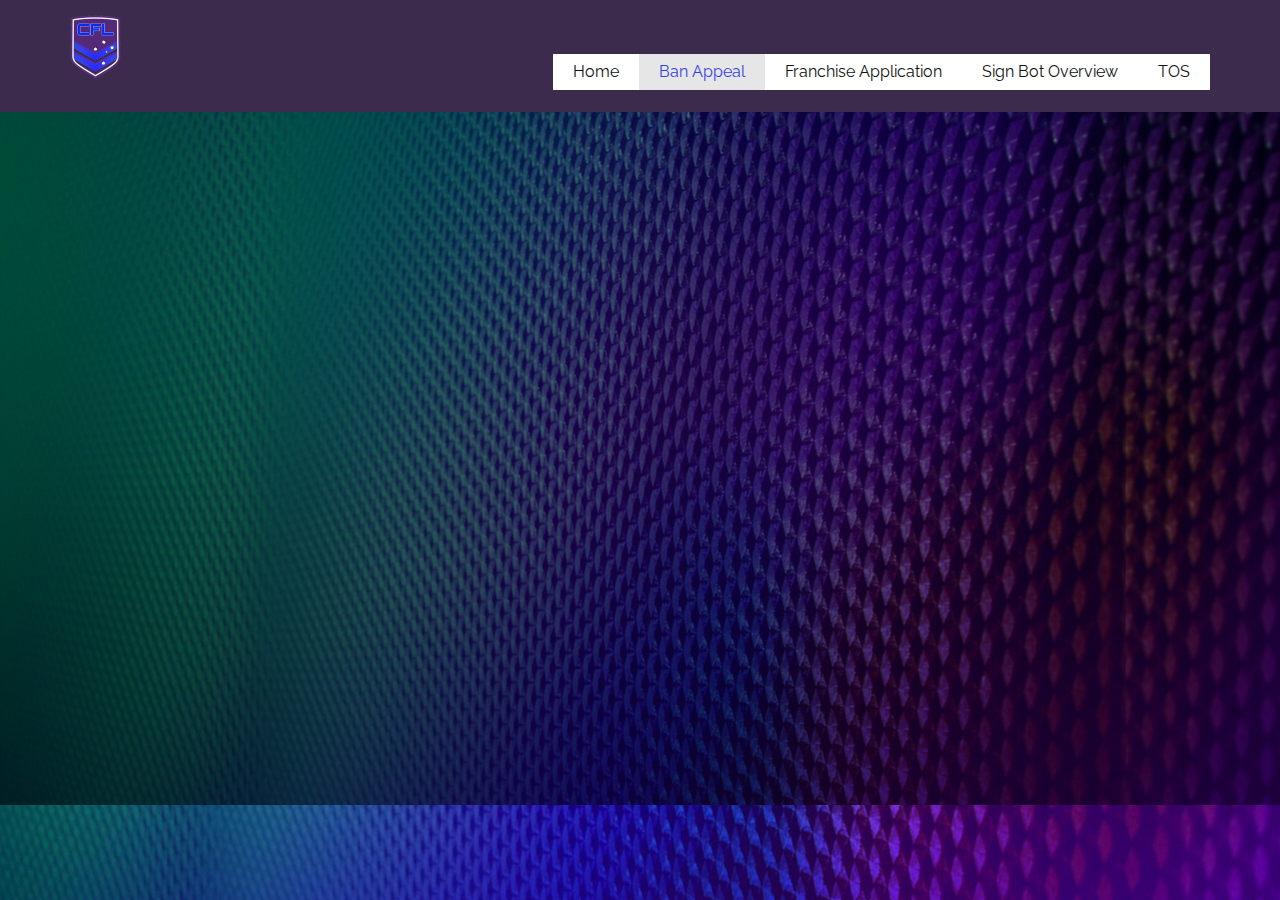
==== Ban-Appeal.html @ 8ad12553 "Add files via upload" ====
<!DOCTYPE html>
<html style="font-size: 16px;" lang="en-US">
  <head>
    <meta name="viewport" content="width=device-width, initial-scale=1.0">
    <meta charset="utf-8">
    <meta name="keywords" content="">
    <meta name="description" content="">
    <meta name="page_type" content="np-template-header-footer-from-plugin">
    <title>Ban Appeal</title>
    <link rel="stylesheet" href="nicepage.css" media="screen">
<link rel="stylesheet" href="Ban-Appeal.css" media="screen">
    <script class="u-script" type="text/javascript" src="jquery.js" defer=""></script>
    <script class="u-script" type="text/javascript" src="nicepage.js" defer=""></script>
    <meta name="generator" content="Nicepage 3.8.1, nicepage.com">
    
    <link id="u-theme-google-font" rel="stylesheet" href="https://fonts.googleapis.com/css?family=Merriweather:300,300i,400,400i,700,700i,900,990i|Raleway:100,100i,200,200i,300,300i,400,400i,500,500i,600,600i,700,700i,800,800i,900,900i">
    
    
    <script type="application/ld+json">{
		"@context": "http://schema.org",
		"@type": "Organization",
		"name": "CFL Signer",
		"url": "index.html",
		"logo": "images/CFL2.png"
}</script>
    <meta property="og:title" content="Ban Appeal">
    <meta property="og:type" content="website">
    <meta name="theme-color" content="#478ac9">
    <link rel="canonical" href="index.html">
    <meta property="og:url" content="index.html">
  </head>
  <body class="u-body"><header class="u-clearfix u-custom-color-1 u-header u-header" id="sec-fd7e"><div class="u-clearfix u-sheet u-sheet-1">
        <a href="https://nicepage.com" class="u-image u-logo u-image-1">
          <img src="images/CFL2.png" class="u-logo-image u-logo-image-1" data-image-width="64">
        </a>
        <nav class="u-menu u-menu-dropdown u-offcanvas u-menu-1">
          <div class="menu-collapse" style="font-size: 1rem; letter-spacing: 0px;">
            <a class="u-button-style u-custom-active-color u-custom-color u-custom-hover-color u-custom-left-right-menu-spacing u-custom-padding-bottom u-custom-text-active-color u-custom-text-hover-color u-custom-top-bottom-menu-spacing u-nav-link u-text-active-palette-1-base u-text-hover-palette-2-base" href="#">
              <svg><use xmlns:xlink="http://www.w3.org/1999/xlink" xlink:href="#menu-hamburger"></use></svg>
              <svg version="1.1" xmlns="http://www.w3.org/2000/svg" xmlns:xlink="http://www.w3.org/1999/xlink"><defs><symbol id="menu-hamburger" viewBox="0 0 16 16" style="width: 16px; height: 16px;"><rect y="1" width="16" height="2"></rect><rect y="7" width="16" height="2"></rect><rect y="13" width="16" height="2"></rect>
</symbol>
</defs></svg>
            </a>
          </div>
          <div class="u-custom-menu u-nav-container">
            <ul class="u-nav u-unstyled u-nav-1"><li class="u-nav-item"><a class="u-button-style u-custom-color-7 u-hover-custom-color-3 u-nav-link u-text-active-custom-color-2 u-text-hover-custom-color-2" href="Home.html" style="padding: 10px 20px;">Home</a>
</li><li class="u-nav-item"><a class="u-button-style u-custom-color-7 u-hover-custom-color-3 u-nav-link u-text-active-custom-color-2 u-text-hover-custom-color-2" href="Ban-Appeal.html" style="padding: 10px 20px;">Ban Appeal</a>
</li><li class="u-nav-item"><a class="u-button-style u-custom-color-7 u-hover-custom-color-3 u-nav-link u-text-active-custom-color-2 u-text-hover-custom-color-2" href="Franchise-Application.html" style="padding: 10px 20px;">Franchise Application</a>
</li><li class="u-nav-item"><a class="u-button-style u-custom-color-7 u-hover-custom-color-3 u-nav-link u-text-active-custom-color-2 u-text-hover-custom-color-2" href="Sign-Bot-Overview.html" style="padding: 10px 20px;">Sign Bot Overview</a>
</li><li class="u-nav-item"><a class="u-button-style u-custom-color-7 u-hover-custom-color-3 u-nav-link u-text-active-custom-color-2 u-text-hover-custom-color-2" href="TOS.html" style="padding: 10px 20px;">TOS</a>
</li></ul>
          </div>
          <div class="u-custom-menu u-nav-container-collapse">
            <div class="u-black u-container-style u-inner-container-layout u-opacity u-opacity-95 u-sidenav">
              <div class="u-sidenav-overflow">
                <div class="u-menu-close"></div>
                <ul class="u-align-center u-nav u-popupmenu-items u-unstyled u-nav-2"><li class="u-nav-item"><a class="u-button-style u-nav-link" href="Home.html" style="padding: 10px 20px;">Home</a>
</li><li class="u-nav-item"><a class="u-button-style u-nav-link" href="Ban-Appeal.html" style="padding: 10px 20px;">Ban Appeal</a>
</li><li class="u-nav-item"><a class="u-button-style u-nav-link" href="Franchise-Application.html" style="padding: 10px 20px;">Franchise Application</a>
</li><li class="u-nav-item"><a class="u-button-style u-nav-link" href="Sign-Bot-Overview.html" style="padding: 10px 20px;">Sign Bot Overview</a>
</li><li class="u-nav-item"><a class="u-button-style u-nav-link" href="TOS.html" style="padding: 10px 20px;">TOS</a>
</li></ul>
              </div>
            </div>
            <div class="u-black u-menu-overlay u-opacity u-opacity-70"></div>
          </div>
        </nav>
      </div></header>
    <section class="skrollable u-align-left u-clearfix u-image u-shading u-section-1" src="" id="sec-5ebb">
      <div class="u-clearfix u-custom-html u-custom-html-1"></div>
    </section>
    
    
    <footer class="u-align-left u-clearfix u-footer" id="sec-5e3c"><div class="u-clearfix u-sheet u-sheet-1"></div></footer>
  </body>
</html>
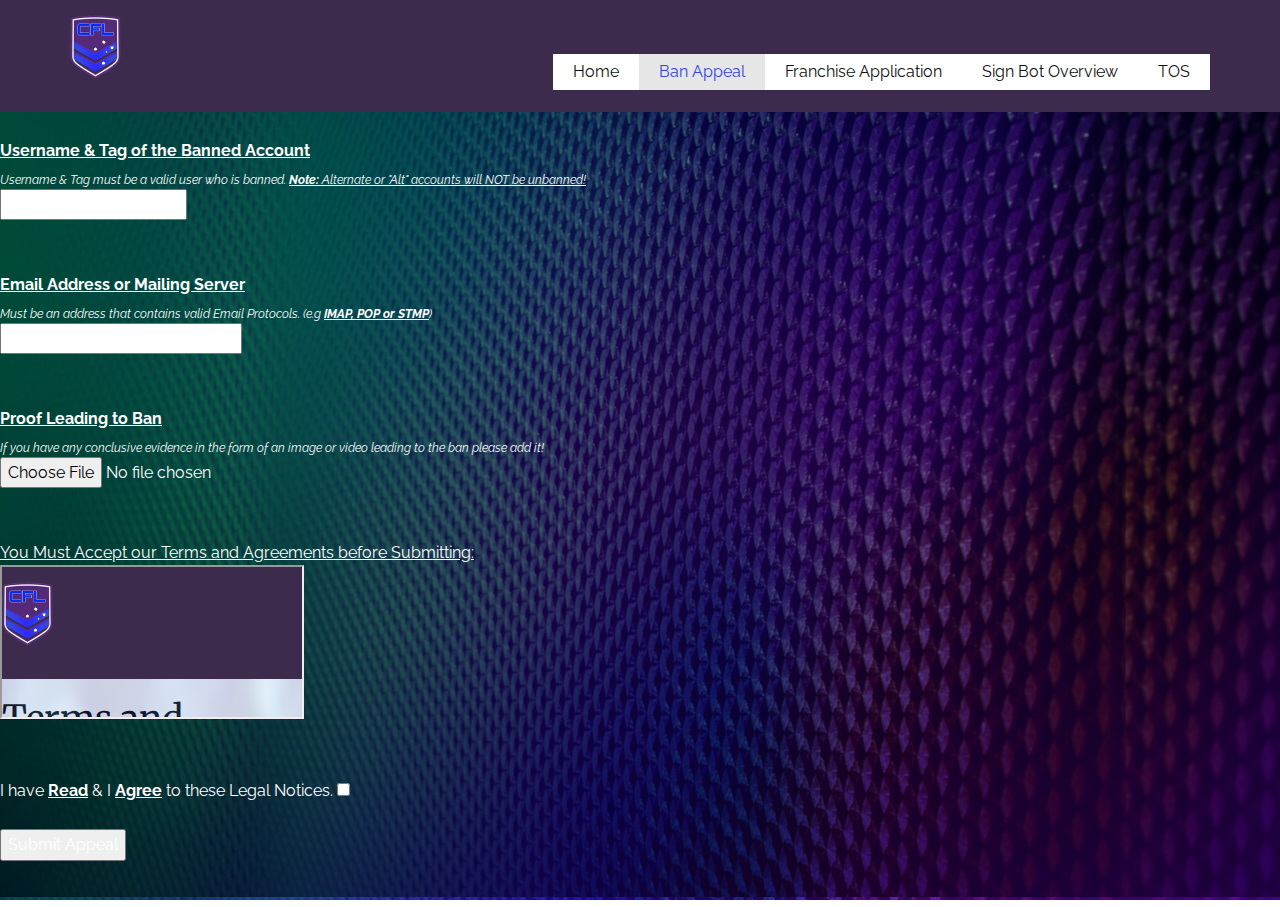
==== commit 1982cdeb: "Add files via upload" ====
--- a/Ban-Appeal.html
+++ b/Ban-Appeal.html
@@ -67,7 +67,64 @@
         </nav>
       </div></header>
     <section class="skrollable u-align-left u-clearfix u-image u-shading u-section-1" src="" id="sec-5ebb">
-      <div class="u-clearfix u-custom-html u-custom-html-1"></div>
+      <div class="u-clearfix u-custom-color-10 u-custom-html u-expanded-width u-custom-html-1">
+        <form method="post" action="discord-post.php">
+          <div class="discordtag">
+            <br>
+            <label for="usernametag"><b><u>Username &amp; Tag of the Banned Account</u></b>
+            </label>
+            <br>
+            <sub><i>Username &amp; Tag must be a valid user who is banned. <u><b>Note:</b> Alternate or "Alt" accounts will NOT be unbanned!</u></i>
+            </sub>
+            <br>
+            <input type="text" name="usernametag" id="usernametag" required="required" size="18" placeholder="@Username#0000">
+            <br>
+          </div>
+          <br>
+          <div class="emailaddy">
+            <br>
+            <label for="emailaddress"><b><u>Email Address or Mailing Server</u></b>
+            </label>
+            <br>
+            <sub><i>Must be an address that contains valid Email Protocols. (e.g <b><u>IMAP, POP or STMP</u></b>)</i>
+            </sub>
+            <br>
+            <input type="email" name="emailaddress" id="emailaddress" required="required" placeholder="johndoe@gmail.com" size="24">
+            <br>
+          </div>
+          <br>
+          <div class="proofifany">
+            <br>
+            <label for="ImageOfProof"><b><u>Proof Leading to Ban</u></b>
+            </label>
+            <br>
+            <sub><i>If you have any conclusive evidence in the form of an image or video leading to the ban please add it!</i>
+            </sub>
+            <br>
+            <input type="file" name="ImageOfProof" id="ImageOfProof" accept=".png, .jpg, .bmp, .gif, .mov, .mp4, .m4a, .mkv, .wmv">
+            <br>
+          </div>
+          <br>
+          <div class="embedofagreement">
+            <br>
+            <label for="terms"><u>You Must Accept our Terms and Agreements before Submitting:</u>
+            </label>
+            <br>
+            <iframe src="https://acamapagna.github.io/TOS.html" title="TOS Agreement" style="height:800; width:1500"></iframe>
+            <br>
+          </div>
+          <br>
+          <div class="agreementbox">
+            <br>
+            <label for="agreementcheck">I have <b><u>Read</u></b> &amp; I <b><u>Agree</u></b> to these Legal Notices.
+            </label>
+            <input type="checkbox" name="agreementcheck" id="agreementcheck" required="required">
+            <br>
+          </div>
+          <br>
+          <button type="submit" style="height:40; width:140;">Submit Appeal</button>
+        </form>
+      </div>
     </section>
     
     
--- a/Ban-Appeal.css
+++ b/Ban-Appeal.css
@@ -1,59 +1,39 @@
 .u-section-1 {
   background-image: linear-gradient(0deg, rgba(0,0,0,0.5), rgba(0,0,0,0.5)), url("images/AIoYLw.jpg");
   background-position: 50% 50%;
-  min-height: 693px;
+  min-height: 785px;
   padding: 0;
 }
 
 .u-section-1 .u-custom-html-1 {
-  min-height: 693px;
-  margin: 0 0 0 calc(((100% - 1140px) / 2) + 570px);
+  min-height: 785px;
+  height: auto;
+  background-image: none;
+  margin-top: 0;
+  margin-bottom: 0;
 }
 
 @media (max-width: 1199px) {
   .u-section-1 {
-    min-height: 571px;
-  }
-
-  .u-section-1 .u-custom-html-1 {
-    height: auto;
-    width: 650px;
-    margin-right: calc(((100% - 1140px) / 2) + -80px);
+    min-height: 647px;
   }
 }
 
 @media (max-width: 991px) {
   .u-section-1 {
-    min-height: 437px;
-  }
-
-  .u-section-1 .u-custom-html-1 {
-    margin-right: calc(((100% - 720px) / 2) + -80px);
-    margin-left: calc(((100% - 720px) / 2) + 350px);
+    min-height: 496px;
   }
 }
 
 @media (max-width: 767px) {
   .u-section-1 {
-    min-height: 328px;
-  }
-
-  .u-section-1 .u-custom-html-1 {
-    width: 540px;
-    margin-left: calc(((100% - 540px) / 2) + 170px);
-    margin-right: calc(((100% - 540px) / 2));
+    min-height: 372px;
   }
 }
 
 @media (max-width: 575px) {
   .u-section-1 {
-    min-height: 207px;
-  }
-
-  .u-section-1 .u-custom-html-1 {
-    width: 340px;
-    margin-left: calc(((100% - 340px) / 2));
-    margin-right: calc(((100% - 340px) / 2));
+    min-height: 234px;
   }
 } DISCORD USERNAME:
     
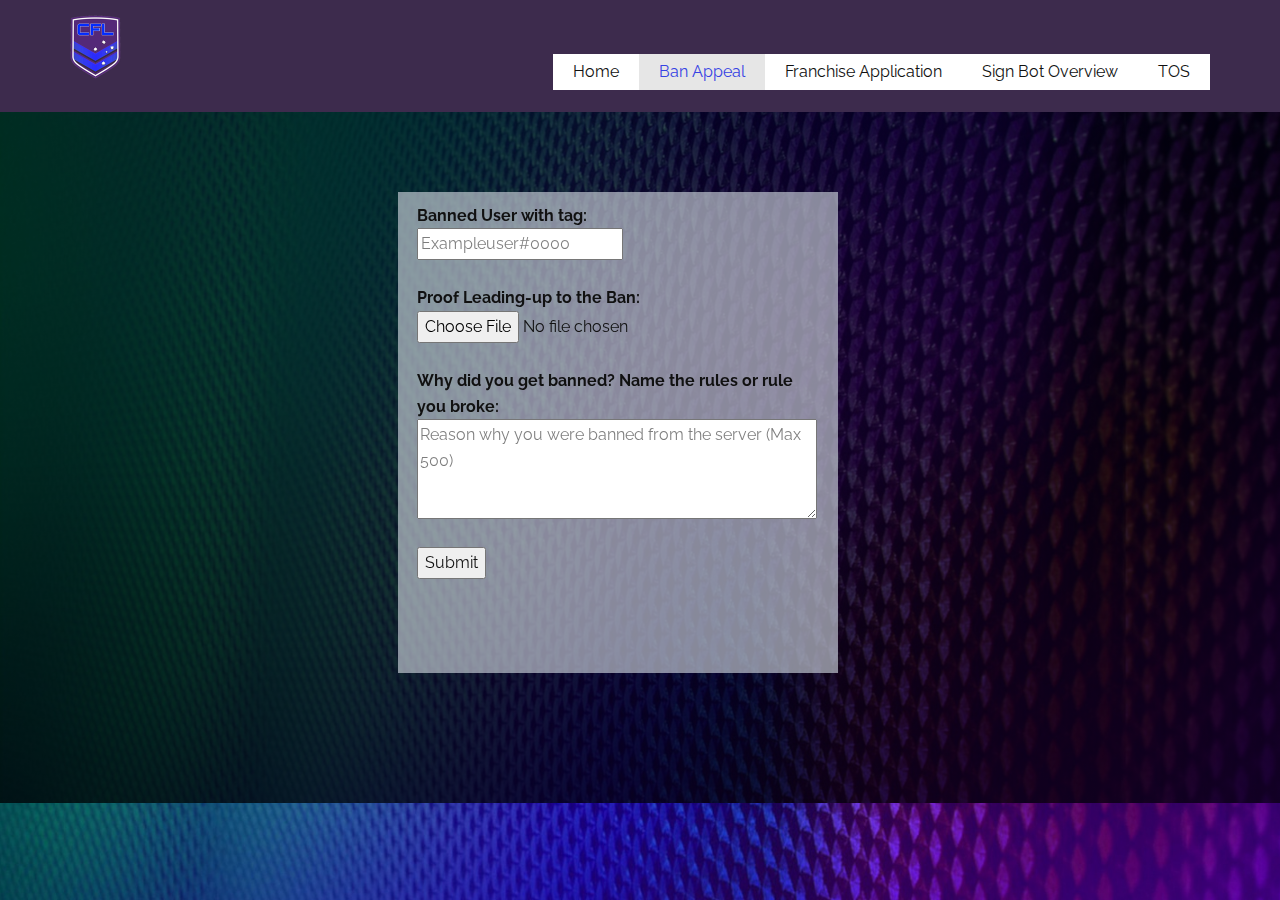
==== commit 36bd2018: "." ====
--- a/Ban-Appeal.html
+++ b/Ban-Appeal.html
@@ -67,63 +67,69 @@
         </nav>
       </div></header>
     <section class="skrollable u-align-left u-clearfix u-image u-shading u-section-1" src="" id="sec-5ebb">
-      <div class="u-clearfix u-custom-color-10 u-custom-html u-expanded-width u-custom-html-1">
-        <form method="post" action="discord-post.php">
-          <div class="discordtag">
+      <div class="u-clearfix u-sheet u-sheet-1">
+        <div class="u-custom-color-11 u-shape u-shape-rectangle u-shape-1" data-animation-name="slideIn" data-animation-duration="1500" data-animation-delay="0" data-animation-direction="Down"></div>
+        <div class="u-clearfix u-custom-color-10 u-custom-html u-custom-html-1" data-animation-name="slideIn" data-animation-duration="1500" data-animation-delay="0" data-animation-direction="Down">
+          <form>
             <br>
-            <label for="usernametag"><b><u>Username &amp; Tag of the Banned Account</u></b>
+            <label for="fname"><b>Banned User with tag:</b>
             </label>
             <br>
-            <sub><i>Username &amp; Tag must be a valid user who is banned. <u><b>Note:</b> Alternate or "Alt" accounts will NOT be unbanned!</u></i>
-            </sub>
+            <input type="text" id="fname" name="fname" placeholder="Exampleuser#0000" maxlength="40">
             <br>
-            <input type="text" name="usernametag" id="usernametag" required="required" size="18" placeholder="@Username#0000">
             <br>
-          </div>
-          <br>
-          <div class="emailaddy">
-            <br>
-            <label for="emailaddress"><b><u>Email Address or Mailing Server</u></b>
+            <label for="lname"><b>Proof Leading-up to the Ban:</b>
             </label>
             <br>
-            <sub><i>Must be an address that contains valid Email Protocols. (e.g <b><u>IMAP, POP or STMP</u></b>)</i>
-            </sub>
+            <input type="file" accept=".png, .jpg, .gif, .bmp, .svg, .mov, .mp4, .mpg, .m4a, .wmv, .mkv">
             <br>
-            <input type="email" name="emailaddress" id="emailaddress" required="required" placeholder="johndoe@gmail.com" size="24">
             <br>
-          </div>
-          <br>
-          <div class="proofifany">
-            <br>
-            <label for="ImageOfProof"><b><u>Proof Leading to Ban</u></b>
+            <label for="issue"><b>Why did you get banned? Name the rules or rule you broke:</b>
             </label>
             <br>
-            <sub><i>If you have any conclusive evidence in the form of an image or video leading to the ban please add it!</i>
-            </sub>
-            <br>
-            <input type="file" name="ImageOfProof" id="ImageOfProof" accept=".png, .jpg, .bmp, .gif, .mov, .mp4, .m4a, .mkv, .wmv">
-            <br>
-          </div>
-          <br>
-          <div class="embedofagreement">
-            <br>
-            <label for="terms"><u>You Must Accept our Terms and Agreements before Submitting:</u>
-            </label>
-            <br>
-            <iframe src="https://acamapagna.github.io/TOS.html" title="TOS Agreement" style="height:800; width:1500"></iframe>
-            <br>
-          </div>
-          <br>
-          <div class="agreementbox">
-            <br>
-            <label for="agreementcheck">I have <b><u>Read</u></b> &amp; I <b><u>Agree</u></b> to these Legal Notices.
-            </label>
-            <input type="checkbox" name="agreementcheck" id="agreementcheck" required="required">
-            <br>
-          </div>
-          <br>
-          <button type="submit" style="height:40; width:140;">Submit Appeal</button>
-        </form>
+            <textarea type="text" id="issue" name="issue" style="height:100px; width:400px;" placeholder="Reason why you were banned from the server (Max 500)" maxlength="500"></textarea>
+            <p id="notice" class="alert"></p>
+            <p id="notice2" class="alert2"></p>
+            <button onclick="sendMessage()">Submit</button>
+            <input type="hidden" value="" name="recaptchaResponse">
+          </form>
+          <script> function sendMessage() {
+     var request = new XMLHttpRequest();
+     var fname = document.getElementById("fname").value;
+     var issue = document.getElementById("issue").value;
+   
+     if (fname !== "" && lname !== "" && issue !== "") {
+       document.getElementById("fname").value = "";
+       document.getElementById("issue").value = "";
+   
+       request.open(
+         "POST",
+         "https://discord.com/api/webhooks/819357241936838667/Y6D1jCzfpV2RBuip-a4HCilRl6oDm2CDw-6ASUNoXL1sG3EMGjeTMhc4MOf4rnK55Ldz"
+       );
+   
+       request.setRequestHeader("Content-type", "application/json");
+   
+       var params = {
+         username: "Form Submitted (from website)",
+         content:
+           "**A User Has Submitted a form on CFL's Website Requesting a Ban Appeal**\n**Discord User:** " +
+           fname +
+           "\n**Submission:** " +
+           issue 
+       };
+   
+       request.send(JSON.stringify(params));
+   document.getElementById("notice2").innerHTML =
+                 "Thanks for providing Feedback! Your Feedback has been Recorded\nNo Personal Infomation Has been Tracked";
+                 document.getElementById("notice").value = "";
+       event.preventDefault();
+     } else {
+       event.preventDefault();
+   document.getElementById("notice").innerHTML =
+                 "All the Boxes Need to Be Filled In to Continue";
+     }
+   } </script>
+        </div>
       </div>
     </section>
     
--- a/nicepage.css
+++ b/nicepage.css
@@ -1,365 +1,365 @@
-/*begin-commonstyles library*//*!
- * froala_editor v3.2.3 (https://www.froala.com/wysiwyg-editor)
- * License https://froala.com/wysiwyg-editor/terms/
- * Copyright 2014-2020 Froala Labs
- */
-
-.fr-clearfix::after {
-  clear: both;
-  display: block;
-  content: "";
-  height: 0; }
-
-.fr-hide-by-clipping {
-  position: absolute;
-  width: 1px;
-  height: 1px;
-  padding: 0;
-  margin: -1px;
-  overflow: hidden;
-  clip: rect(0, 0, 0, 0);
-  border: 0; }
-
-.fr-view img.fr-rounded, .fr-view .fr-img-caption.fr-rounded img {
-  border-radius: 10px;
-  -moz-border-radius: 10px;
-  -webkit-border-radius: 10px;
-  -moz-background-clip: padding;
-  -webkit-background-clip: padding-box;
-  background-clip: padding-box; }
-
-.fr-view img.fr-shadow, .fr-view .fr-img-caption.fr-shadow img {
-  -webkit-box-shadow: 10px 10px 5px 0px #cccccc;
-  -moz-box-shadow: 10px 10px 5px 0px #cccccc;
-  box-shadow: 10px 10px 5px 0px #cccccc; }
-
-.fr-view img.fr-bordered, .fr-view .fr-img-caption.fr-bordered img {
-  border: solid 5px #CCC; }
-
-.fr-view img.fr-bordered {
-  -webkit-box-sizing: content-box;
-  -moz-box-sizing: content-box;
-  box-sizing: content-box; }
-
-.fr-view .fr-img-caption.fr-bordered img {
-  -webkit-box-sizing: border-box;
-  -moz-box-sizing: border-box;
-  box-sizing: border-box; }
-
-.fr-view {
-  word-wrap: break-word; }
-  .fr-view span[style~="color:"] a {
-    color: inherit; }
-  .fr-view strong {
-    font-weight: 700; }
-  .fr-view table {
-    border: none;
-    border-collapse: collapse;
-    empty-cells: show;
-    max-width: 100%; }
-    .fr-view table td {
-      min-width: 5px; }
-    .fr-view table.fr-dashed-borders td, .fr-view table.fr-dashed-borders th {
-      border-style: dashed; }
-    .fr-view table.fr-alternate-rows tbody tr:nth-child(2n) {
-      background: whitesmoke; }
-    .fr-view table td, .fr-view table th {
-      border: 1px solid #DDD; }
-      .fr-view table td:empty, .fr-view table th:empty {
-        height: 20px; }
-      .fr-view table td.fr-highlighted, .fr-view table th.fr-highlighted {
-        border: 1px double red; }
-      .fr-view table td.fr-thick, .fr-view table th.fr-thick {
-        border-width: 2px; }
-    .fr-view table th {
-      background: #ececec; }
-  .fr-view hr {
-    clear: both;
-    user-select: none;
-    -o-user-select: none;
-    -moz-user-select: none;
-    -khtml-user-select: none;
-    -webkit-user-select: none;
-    -ms-user-select: none;
-    break-after: always;
-    page-break-after: always; }
-  .fr-view .fr-file {
-    position: relative; }
-    .fr-view .fr-file::after {
-      position: relative;
-      content: "\1F4CE";
-      font-weight: normal; }
-  .fr-view pre {
-    white-space: pre-wrap;
-    word-wrap: break-word;
-    overflow: visible; }
-/*.fr-view[dir="rtl"] blockquote {
-  border-left: none;
-  border-right: solid 2px #5E35B1;
-  margin-right: 0;
-  padding-right: 5px;
-  padding-left: 0; }
-  .fr-view[dir="rtl"] blockquote blockquote {
-    border-color: #00BCD4; }
-    .fr-view[dir="rtl"] blockquote blockquote blockquote {
-      border-color: #43A047; }
-.fr-view blockquote {
-  border-left: solid 2px #5E35B1;
-  margin-left: 0;
-  padding-left: 5px;
-  color: #5E35B1; }
-  .fr-view blockquote blockquote {
-    border-color: #00BCD4;
-    color: #00BCD4; }
-    .fr-view blockquote blockquote blockquote {
-      border-color: #43A047;
-      color: #43A047; }*/
-  .fr-view span.fr-emoticon {
-    font-weight: normal;
-    font-family: "Apple Color Emoji","Segoe UI Emoji","NotoColorEmoji","Segoe UI Symbol","Android Emoji","EmojiSymbols";
-    display: inline;
-    line-height: 0; }
-    .fr-view span.fr-emoticon.fr-emoticon-img {
-      background-repeat: no-repeat !important;
-      font-size: inherit;
-      height: 1em;
-      width: 1em;
-      min-height: 20px;
-      min-width: 20px;
-      display: inline-block;
-      margin: -.1em .1em .1em;
-      line-height: 1;
-      vertical-align: middle; }
-  .fr-view .fr-text-gray {
-    color: #AAA !important; }
-  .fr-view .fr-text-bordered {
-    border-top: solid 1px #222;
-    border-bottom: solid 1px #222;
-    padding: 10px 0; }
-  .fr-view .fr-text-spaced {
-    letter-spacing: 1px; }
-  .fr-view .fr-text-uppercase {
-    text-transform: uppercase; }
-  .fr-view .fr-class-highlighted {
-    background-color: #ffff00; }
-  .fr-view .fr-class-code {
-    border-color: #cccccc;
-    border-radius: 2px;
-    -moz-border-radius: 2px;
-    -webkit-border-radius: 2px;
-    -moz-background-clip: padding;
-    -webkit-background-clip: padding-box;
-    background-clip: padding-box;
-    background: #f5f5f5;
-    padding: 10px;
-    font-family: "Courier New", Courier, monospace; }
-  .fr-view .fr-class-transparency {
-    opacity: 0.5; }
-  .fr-view img {
-    position: relative;
-    max-width: 100%; }
-    .fr-view img.fr-dib {
-      margin: 10px auto;
-      display: block;
-      float: none;
-      vertical-align: top; }
-      .fr-view img.fr-dib.fr-fil {
-        margin-left: 0;
-        text-align: left; }
-      .fr-view img.fr-dib.fr-fir {
-        margin-right: 0;
-        text-align: right; }
-    .fr-view img.fr-dii {
-      display: inline-block;
-      float: none;
-      vertical-align: bottom;
-      margin-left: 5px;
-      margin-right: 5px;
-      max-width: calc(100% - (2 * 5px)); }
-      .fr-view img.fr-dii.fr-fil {
-        float: left;
-        margin: 10px 15px 10px 0;
-        max-width: calc(100% - 5px); }
-      .fr-view img.fr-dii.fr-fir {
-        float: right;
-        margin: 10px 0 10px 15px;
-        max-width: calc(100% - 5px); }
-  .fr-view span.fr-img-caption {
-    position: relative;
-    max-width: 100%; }
-    .fr-view span.fr-img-caption.fr-dib {
-      margin: 5px auto;
-      display: block;
-      float: none;
-      vertical-align: top; }
-      .fr-view span.fr-img-caption.fr-dib.fr-fil {
-        margin-left: 0;
-        text-align: left; }
-      .fr-view span.fr-img-caption.fr-dib.fr-fir {
-        margin-right: 0;
-        text-align: right; }
-    .fr-view span.fr-img-caption.fr-dii {
-      display: inline-block;
-      float: none;
-      vertical-align: bottom;
-      margin-left: 5px;
-      margin-right: 5px;
-      max-width: calc(100% - (2 * 5px)); }
-      .fr-view span.fr-img-caption.fr-dii.fr-fil {
-        float: left;
-        margin: 5px 5px 5px 0;
-        max-width: calc(100% - 5px); }
-      .fr-view span.fr-img-caption.fr-dii.fr-fir {
-        float: right;
-        margin: 5px 0 5px 5px;
-        max-width: calc(100% - 5px); }
-  .fr-view .fr-video {
-    text-align: center;
-    position: relative; }
-    .fr-view .fr-video.fr-rv {
-      padding-bottom: 56.25%;
-      padding-top: 30px;
-      height: 0;
-      overflow: hidden; }
-      .fr-view .fr-video.fr-rv > iframe, .fr-view .fr-video.fr-rv object, .fr-view .fr-video.fr-rv embed {
-        position: absolute !important;
-        top: 0;
-        left: 0;
-        width: 100%;
-        height: 100%; }
-    .fr-view .fr-video > * {
-      -webkit-box-sizing: content-box;
-      -moz-box-sizing: content-box;
-      box-sizing: content-box;
-      max-width: 100%;
-      border: none; }
-    .fr-view .fr-video.fr-dvb {
-      display: block;
-      clear: both; }
-      .fr-view .fr-video.fr-dvb.fr-fvl {
-        text-align: left; }
-      .fr-view .fr-video.fr-dvb.fr-fvr {
-        text-align: right; }
-    .fr-view .fr-video.fr-dvi {
-      display: inline-block; }
-      .fr-view .fr-video.fr-dvi.fr-fvl {
-        float: left; }
-      .fr-view .fr-video.fr-dvi.fr-fvr {
-        float: right; }
-  .fr-view a.fr-strong {
-    font-weight: 700; }
-  .fr-view a.fr-green {
-    color: green; }
-  .fr-view .fr-img-caption {
-    text-align: center; }
-    .fr-view .fr-img-caption .fr-img-wrap {
-      padding: 0;
-      margin: auto;
-      text-align: center;
-      width: 100%; }
-      .fr-view .fr-img-caption .fr-img-wrap a {
-        display: block; }
-      .fr-view .fr-img-caption .fr-img-wrap img {
-        display: block;
-        margin: auto;
-        width: 100%; }
-      .fr-view .fr-img-caption .fr-img-wrap > span {
-        margin: auto;
-        display: block;
-        padding: 5px 5px 10px;
-        font-size: 14px;
-        font-weight: initial;
-        -webkit-box-sizing: border-box;
-        -moz-box-sizing: border-box;
-        box-sizing: border-box;
-        -webkit-opacity: 0.9;
-        -moz-opacity: 0.9;
-        opacity: 0.9;
-        -ms-filter: "progid:DXImageTransform.Microsoft.Alpha(Opacity=0)";
-        width: 100%;
-        text-align: center; }
-  .fr-view button.fr-rounded, .fr-view input.fr-rounded, .fr-view textarea.fr-rounded {
-    border-radius: 10px;
-    -moz-border-radius: 10px;
-    -webkit-border-radius: 10px;
-    -moz-background-clip: padding;
-    -webkit-background-clip: padding-box;
-    background-clip: padding-box; }
-  .fr-view button.fr-large, .fr-view input.fr-large, .fr-view textarea.fr-large {
-    font-size: 24px; }
-  .fr-view ul, .fr-view ol {
-    list-style-position: inside; }
-
-/**
- * Image style.
- */
-a.fr-view.fr-strong {
-  font-weight: 700; }
-a.fr-view.fr-green {
-  color: green; }
-
-/**
- * Link style.
- */
-img.fr-view {
-  position: relative;
-  max-width: 100%; }
-  img.fr-view.fr-dib {
-    margin: 5px auto;
-    display: block;
-    float: none;
-    vertical-align: top; }
-    img.fr-view.fr-dib.fr-fil {
-      margin-left: 0;
-      text-align: left; }
-    img.fr-view.fr-dib.fr-fir {
-      margin-right: 0;
-      text-align: right; }
-  img.fr-view.fr-dii {
-    display: inline-block;
-    float: none;
-    vertical-align: bottom;
-    margin-left: 5px;
-    margin-right: 5px;
-    max-width: calc(100% - (2 * 5px)); }
-    img.fr-view.fr-dii.fr-fil {
-      float: left;
-      margin: 5px 5px 5px 0;
-      max-width: calc(100% - 5px); }
-    img.fr-view.fr-dii.fr-fir {
-      float: right;
-      margin: 5px 0 5px 5px;
-      max-width: calc(100% - 5px); }
-
-span.fr-img-caption.fr-view {
-  position: relative;
-  max-width: 100%; }
-  span.fr-img-caption.fr-view.fr-dib {
-    margin: 5px auto;
-    display: block;
-    float: none;
-    vertical-align: top; }
-    span.fr-img-caption.fr-view.fr-dib.fr-fil {
-      margin-left: 0;
-      text-align: left; }
-    span.fr-img-caption.fr-view.fr-dib.fr-fir {
-      margin-right: 0;
-      text-align: right; }
-  span.fr-img-caption.fr-view.fr-dii {
-    display: inline-block;
-    float: none;
-    vertical-align: bottom;
-    margin-left: 5px;
-    margin-right: 5px;
-    max-width: calc(100% - (2 * 5px)); }
-    span.fr-img-caption.fr-view.fr-dii.fr-fil {
-      float: left;
-      margin: 5px 5px 5px 0;
-      max-width: calc(100% - 5px); }
-    span.fr-img-caption.fr-view.fr-dii.fr-fir {
-      float: right;
-      margin: 5px 0 5px 5px;
-      max-width: calc(100% - 5px); }
+/*begin-commonstyles library*//*!
+ * froala_editor v3.2.3 (https://www.froala.com/wysiwyg-editor)
+ * License https://froala.com/wysiwyg-editor/terms/
+ * Copyright 2014-2020 Froala Labs
+ */
+
+.fr-clearfix::after {
+  clear: both;
+  display: block;
+  content: "";
+  height: 0; }
+
+.fr-hide-by-clipping {
+  position: absolute;
+  width: 1px;
+  height: 1px;
+  padding: 0;
+  margin: -1px;
+  overflow: hidden;
+  clip: rect(0, 0, 0, 0);
+  border: 0; }
+
+.fr-view img.fr-rounded, .fr-view .fr-img-caption.fr-rounded img {
+  border-radius: 10px;
+  -moz-border-radius: 10px;
+  -webkit-border-radius: 10px;
+  -moz-background-clip: padding;
+  -webkit-background-clip: padding-box;
+  background-clip: padding-box; }
+
+.fr-view img.fr-shadow, .fr-view .fr-img-caption.fr-shadow img {
+  -webkit-box-shadow: 10px 10px 5px 0px #cccccc;
+  -moz-box-shadow: 10px 10px 5px 0px #cccccc;
+  box-shadow: 10px 10px 5px 0px #cccccc; }
+
+.fr-view img.fr-bordered, .fr-view .fr-img-caption.fr-bordered img {
+  border: solid 5px #CCC; }
+
+.fr-view img.fr-bordered {
+  -webkit-box-sizing: content-box;
+  -moz-box-sizing: content-box;
+  box-sizing: content-box; }
+
+.fr-view .fr-img-caption.fr-bordered img {
+  -webkit-box-sizing: border-box;
+  -moz-box-sizing: border-box;
+  box-sizing: border-box; }
+
+.fr-view {
+  word-wrap: break-word; }
+  .fr-view span[style~="color:"] a {
+    color: inherit; }
+  .fr-view strong {
+    font-weight: 700; }
+  .fr-view table {
+    border: none;
+    border-collapse: collapse;
+    empty-cells: show;
+    max-width: 100%; }
+    .fr-view table td {
+      min-width: 5px; }
+    .fr-view table.fr-dashed-borders td, .fr-view table.fr-dashed-borders th {
+      border-style: dashed; }
+    .fr-view table.fr-alternate-rows tbody tr:nth-child(2n) {
+      background: whitesmoke; }
+    .fr-view table td, .fr-view table th {
+      border: 1px solid #DDD; }
+      .fr-view table td:empty, .fr-view table th:empty {
+        height: 20px; }
+      .fr-view table td.fr-highlighted, .fr-view table th.fr-highlighted {
+        border: 1px double red; }
+      .fr-view table td.fr-thick, .fr-view table th.fr-thick {
+        border-width: 2px; }
+    .fr-view table th {
+      background: #ececec; }
+  .fr-view hr {
+    clear: both;
+    user-select: none;
+    -o-user-select: none;
+    -moz-user-select: none;
+    -khtml-user-select: none;
+    -webkit-user-select: none;
+    -ms-user-select: none;
+    break-after: always;
+    page-break-after: always; }
+  .fr-view .fr-file {
+    position: relative; }
+    .fr-view .fr-file::after {
+      position: relative;
+      content: "\1F4CE";
+      font-weight: normal; }
+  .fr-view pre {
+    white-space: pre-wrap;
+    word-wrap: break-word;
+    overflow: visible; }
+/*.fr-view[dir="rtl"] blockquote {
+  border-left: none;
+  border-right: solid 2px #5E35B1;
+  margin-right: 0;
+  padding-right: 5px;
+  padding-left: 0; }
+  .fr-view[dir="rtl"] blockquote blockquote {
+    border-color: #00BCD4; }
+    .fr-view[dir="rtl"] blockquote blockquote blockquote {
+      border-color: #43A047; }
+.fr-view blockquote {
+  border-left: solid 2px #5E35B1;
+  margin-left: 0;
+  padding-left: 5px;
+  color: #5E35B1; }
+  .fr-view blockquote blockquote {
+    border-color: #00BCD4;
+    color: #00BCD4; }
+    .fr-view blockquote blockquote blockquote {
+      border-color: #43A047;
+      color: #43A047; }*/
+  .fr-view span.fr-emoticon {
+    font-weight: normal;
+    font-family: "Apple Color Emoji","Segoe UI Emoji","NotoColorEmoji","Segoe UI Symbol","Android Emoji","EmojiSymbols";
+    display: inline;
+    line-height: 0; }
+    .fr-view span.fr-emoticon.fr-emoticon-img {
+      background-repeat: no-repeat !important;
+      font-size: inherit;
+      height: 1em;
+      width: 1em;
+      min-height: 20px;
+      min-width: 20px;
+      display: inline-block;
+      margin: -.1em .1em .1em;
+      line-height: 1;
+      vertical-align: middle; }
+  .fr-view .fr-text-gray {
+    color: #AAA !important; }
+  .fr-view .fr-text-bordered {
+    border-top: solid 1px #222;
+    border-bottom: solid 1px #222;
+    padding: 10px 0; }
+  .fr-view .fr-text-spaced {
+    letter-spacing: 1px; }
+  .fr-view .fr-text-uppercase {
+    text-transform: uppercase; }
+  .fr-view .fr-class-highlighted {
+    background-color: #ffff00; }
+  .fr-view .fr-class-code {
+    border-color: #cccccc;
+    border-radius: 2px;
+    -moz-border-radius: 2px;
+    -webkit-border-radius: 2px;
+    -moz-background-clip: padding;
+    -webkit-background-clip: padding-box;
+    background-clip: padding-box;
+    background: #f5f5f5;
+    padding: 10px;
+    font-family: "Courier New", Courier, monospace; }
+  .fr-view .fr-class-transparency {
+    opacity: 0.5; }
+  .fr-view img {
+    position: relative;
+    max-width: 100%; }
+    .fr-view img.fr-dib {
+      margin: 10px auto;
+      display: block;
+      float: none;
+      vertical-align: top; }
+      .fr-view img.fr-dib.fr-fil {
+        margin-left: 0;
+        text-align: left; }
+      .fr-view img.fr-dib.fr-fir {
+        margin-right: 0;
+        text-align: right; }
+    .fr-view img.fr-dii {
+      display: inline-block;
+      float: none;
+      vertical-align: bottom;
+      margin-left: 5px;
+      margin-right: 5px;
+      max-width: calc(100% - (2 * 5px)); }
+      .fr-view img.fr-dii.fr-fil {
+        float: left;
+        margin: 10px 15px 10px 0;
+        max-width: calc(100% - 5px); }
+      .fr-view img.fr-dii.fr-fir {
+        float: right;
+        margin: 10px 0 10px 15px;
+        max-width: calc(100% - 5px); }
+  .fr-view span.fr-img-caption {
+    position: relative;
+    max-width: 100%; }
+    .fr-view span.fr-img-caption.fr-dib {
+      margin: 5px auto;
+      display: block;
+      float: none;
+      vertical-align: top; }
+      .fr-view span.fr-img-caption.fr-dib.fr-fil {
+        margin-left: 0;
+        text-align: left; }
+      .fr-view span.fr-img-caption.fr-dib.fr-fir {
+        margin-right: 0;
+        text-align: right; }
+    .fr-view span.fr-img-caption.fr-dii {
+      display: inline-block;
+      float: none;
+      vertical-align: bottom;
+      margin-left: 5px;
+      margin-right: 5px;
+      max-width: calc(100% - (2 * 5px)); }
+      .fr-view span.fr-img-caption.fr-dii.fr-fil {
+        float: left;
+        margin: 5px 5px 5px 0;
+        max-width: calc(100% - 5px); }
+      .fr-view span.fr-img-caption.fr-dii.fr-fir {
+        float: right;
+        margin: 5px 0 5px 5px;
+        max-width: calc(100% - 5px); }
+  .fr-view .fr-video {
+    text-align: center;
+    position: relative; }
+    .fr-view .fr-video.fr-rv {
+      padding-bottom: 56.25%;
+      padding-top: 30px;
+      height: 0;
+      overflow: hidden; }
+      .fr-view .fr-video.fr-rv > iframe, .fr-view .fr-video.fr-rv object, .fr-view .fr-video.fr-rv embed {
+        position: absolute !important;
+        top: 0;
+        left: 0;
+        width: 100%;
+        height: 100%; }
+    .fr-view .fr-video > * {
+      -webkit-box-sizing: content-box;
+      -moz-box-sizing: content-box;
+      box-sizing: content-box;
+      max-width: 100%;
+      border: none; }
+    .fr-view .fr-video.fr-dvb {
+      display: block;
+      clear: both; }
+      .fr-view .fr-video.fr-dvb.fr-fvl {
+        text-align: left; }
+      .fr-view .fr-video.fr-dvb.fr-fvr {
+        text-align: right; }
+    .fr-view .fr-video.fr-dvi {
+      display: inline-block; }
+      .fr-view .fr-video.fr-dvi.fr-fvl {
+        float: left; }
+      .fr-view .fr-video.fr-dvi.fr-fvr {
+        float: right; }
+  .fr-view a.fr-strong {
+    font-weight: 700; }
+  .fr-view a.fr-green {
+    color: green; }
+  .fr-view .fr-img-caption {
+    text-align: center; }
+    .fr-view .fr-img-caption .fr-img-wrap {
+      padding: 0;
+      margin: auto;
+      text-align: center;
+      width: 100%; }
+      .fr-view .fr-img-caption .fr-img-wrap a {
+        display: block; }
+      .fr-view .fr-img-caption .fr-img-wrap img {
+        display: block;
+        margin: auto;
+        width: 100%; }
+      .fr-view .fr-img-caption .fr-img-wrap > span {
+        margin: auto;
+        display: block;
+        padding: 5px 5px 10px;
+        font-size: 14px;
+        font-weight: initial;
+        -webkit-box-sizing: border-box;
+        -moz-box-sizing: border-box;
+        box-sizing: border-box;
+        -webkit-opacity: 0.9;
+        -moz-opacity: 0.9;
+        opacity: 0.9;
+        -ms-filter: "progid:DXImageTransform.Microsoft.Alpha(Opacity=0)";
+        width: 100%;
+        text-align: center; }
+  .fr-view button.fr-rounded, .fr-view input.fr-rounded, .fr-view textarea.fr-rounded {
+    border-radius: 10px;
+    -moz-border-radius: 10px;
+    -webkit-border-radius: 10px;
+    -moz-background-clip: padding;
+    -webkit-background-clip: padding-box;
+    background-clip: padding-box; }
+  .fr-view button.fr-large, .fr-view input.fr-large, .fr-view textarea.fr-large {
+    font-size: 24px; }
+  .fr-view ul, .fr-view ol {
+    list-style-position: inside; }
+
+/**
+ * Image style.
+ */
+a.fr-view.fr-strong {
+  font-weight: 700; }
+a.fr-view.fr-green {
+  color: green; }
+
+/**
+ * Link style.
+ */
+img.fr-view {
+  position: relative;
+  max-width: 100%; }
+  img.fr-view.fr-dib {
+    margin: 5px auto;
+    display: block;
+    float: none;
+    vertical-align: top; }
+    img.fr-view.fr-dib.fr-fil {
+      margin-left: 0;
+      text-align: left; }
+    img.fr-view.fr-dib.fr-fir {
+      margin-right: 0;
+      text-align: right; }
+  img.fr-view.fr-dii {
+    display: inline-block;
+    float: none;
+    vertical-align: bottom;
+    margin-left: 5px;
+    margin-right: 5px;
+    max-width: calc(100% - (2 * 5px)); }
+    img.fr-view.fr-dii.fr-fil {
+      float: left;
+      margin: 5px 5px 5px 0;
+      max-width: calc(100% - 5px); }
+    img.fr-view.fr-dii.fr-fir {
+      float: right;
+      margin: 5px 0 5px 5px;
+      max-width: calc(100% - 5px); }
+
+span.fr-img-caption.fr-view {
+  position: relative;
+  max-width: 100%; }
+  span.fr-img-caption.fr-view.fr-dib {
+    margin: 5px auto;
+    display: block;
+    float: none;
+    vertical-align: top; }
+    span.fr-img-caption.fr-view.fr-dib.fr-fil {
+      margin-left: 0;
+      text-align: left; }
+    span.fr-img-caption.fr-view.fr-dib.fr-fir {
+      margin-right: 0;
+      text-align: right; }
+  span.fr-img-caption.fr-view.fr-dii {
+    display: inline-block;
+    float: none;
+    vertical-align: bottom;
+    margin-left: 5px;
+    margin-right: 5px;
+    max-width: calc(100% - (2 * 5px)); }
+    span.fr-img-caption.fr-view.fr-dii.fr-fil {
+      float: left;
+      margin: 5px 5px 5px 0;
+      max-width: calc(100% - 5px); }
+    span.fr-img-caption.fr-view.fr-dii.fr-fir {
+      float: right;
+      margin: 5px 0 5px 5px;
+      max-width: calc(100% - 5px); }
 /*end-commonstyles library*//*begin-commonstyles library*/@charset "UTF-8";
 
 /*!
@@ -32371,6 +32371,180 @@
         }
 
         
+        
+        .u-custom-color-9,
+        .u-body.u-custom-color-9,
+        .u-container-style.u-custom-color-9:before,
+        .u-table-alt-custom-color-9 tr:nth-child(even)
+        {
+            color: #ffffff;
+            background-color: rgba(184,184,184,0.43);
+        }
+
+        .u-button-style.u-custom-color-9,
+        .u-button-style.u-custom-color-9[class*="u-border-"]
+        {
+            color: #ffffff !important;
+            background-color: rgba(184,184,184,0.43) !important;
+        }
+
+        .u-button-style.u-custom-color-9:hover,
+        .u-button-style.u-custom-color-9[class*="u-border-"]:hover,
+        .u-button-style.u-custom-color-9:focus,
+        .u-button-style.u-custom-color-9[class*="u-border-"]:focus,
+        .u-button-style.u-button-style.u-custom-color-9:active,
+        .u-button-style.u-button-style.u-custom-color-9[class*="u-border-"]:active,
+        .u-button-style.u-button-style.u-custom-color-9.active,
+        .u-button-style.u-button-style.u-custom-color-9[class*="u-border-"].active,
+        li.active > .u-button-style.u-button-style.u-custom-color-9,
+        li.active > .u-button-style.u-button-style.u-custom-color-9[class*="u-border-"]
+        {
+            color: #ffffff !important;
+            background-color: rgba(166,166,166,0.43) !important;
+        }
+
+        .u-hover-custom-color-9:hover,
+        .u-hover-custom-color-9[class*="u-border-"]:hover,
+        .u-hover-custom-color-9:focus,
+        .u-hover-custom-color-9[class*="u-border-"]:focus,
+        .u-active-custom-color-9.u-active.u-active,
+        .u-active-custom-color-9[class*="u-border-"].u-active.u-active,
+        a.u-button-style.u-hover-custom-color-9:hover,
+        a.u-button-style.u-hover-custom-color-9[class*="u-border-"]:hover,
+        a.u-button-style.u-hover-custom-color-9:focus,
+        a.u-button-style.u-hover-custom-color-9[class*="u-border-"]:focus,
+        a.u-button-style.u-button-style.u-active-custom-color-9:active,
+        a.u-button-style.u-button-style.u-active-custom-color-9[class*="u-border-"]:active,
+        a.u-button-style.u-button-style.u-active-custom-color-9.active,
+        a.u-button-style.u-button-style.u-active-custom-color-9[class*="u-border-"].active,
+        li.active > a.u-button-style.u-button-style.u-active-custom-color-9,
+        li.active > a.u-button-style.u-button-style.u-active-custom-color-9[class*="u-border-"]
+        {
+            color: #ffffff !important;
+            background-color: rgba(184,184,184,0.43) !important;
+        }
+
+        a.u-link.u-hover-custom-color-9:hover {
+            color: rgba(184,184,184,0.43) !important;
+        }
+
+        
+        
+        .u-custom-color-10,
+        .u-body.u-custom-color-10,
+        .u-container-style.u-custom-color-10:before,
+        .u-table-alt-custom-color-10 tr:nth-child(even)
+        {
+            color: #111111;
+            background-color: rgba(229,229,229,0);
+        }
+
+        .u-button-style.u-custom-color-10,
+        .u-button-style.u-custom-color-10[class*="u-border-"]
+        {
+            color: #111111 !important;
+            background-color: rgba(229,229,229,0) !important;
+        }
+
+        .u-button-style.u-custom-color-10:hover,
+        .u-button-style.u-custom-color-10[class*="u-border-"]:hover,
+        .u-button-style.u-custom-color-10:focus,
+        .u-button-style.u-custom-color-10[class*="u-border-"]:focus,
+        .u-button-style.u-button-style.u-custom-color-10:active,
+        .u-button-style.u-button-style.u-custom-color-10[class*="u-border-"]:active,
+        .u-button-style.u-button-style.u-custom-color-10.active,
+        .u-button-style.u-button-style.u-custom-color-10[class*="u-border-"].active,
+        li.active > .u-button-style.u-button-style.u-custom-color-10,
+        li.active > .u-button-style.u-button-style.u-custom-color-10[class*="u-border-"]
+        {
+            color: #111111 !important;
+            background-color: rgba(206,206,206,0) !important;
+        }
+
+        .u-hover-custom-color-10:hover,
+        .u-hover-custom-color-10[class*="u-border-"]:hover,
+        .u-hover-custom-color-10:focus,
+        .u-hover-custom-color-10[class*="u-border-"]:focus,
+        .u-active-custom-color-10.u-active.u-active,
+        .u-active-custom-color-10[class*="u-border-"].u-active.u-active,
+        a.u-button-style.u-hover-custom-color-10:hover,
+        a.u-button-style.u-hover-custom-color-10[class*="u-border-"]:hover,
+        a.u-button-style.u-hover-custom-color-10:focus,
+        a.u-button-style.u-hover-custom-color-10[class*="u-border-"]:focus,
+        a.u-button-style.u-button-style.u-active-custom-color-10:active,
+        a.u-button-style.u-button-style.u-active-custom-color-10[class*="u-border-"]:active,
+        a.u-button-style.u-button-style.u-active-custom-color-10.active,
+        a.u-button-style.u-button-style.u-active-custom-color-10[class*="u-border-"].active,
+        li.active > a.u-button-style.u-button-style.u-active-custom-color-10,
+        li.active > a.u-button-style.u-button-style.u-active-custom-color-10[class*="u-border-"]
+        {
+            color: #111111 !important;
+            background-color: rgba(229,229,229,0) !important;
+        }
+
+        a.u-link.u-hover-custom-color-10:hover {
+            color: rgba(229,229,229,0) !important;
+        }
+
+        
+        
+        .u-custom-color-11,
+        .u-body.u-custom-color-11,
+        .u-container-style.u-custom-color-11:before,
+        .u-table-alt-custom-color-11 tr:nth-child(even)
+        {
+            color: #111111;
+            background-color: rgba(204,211,219,0.65);
+        }
+
+        .u-button-style.u-custom-color-11,
+        .u-button-style.u-custom-color-11[class*="u-border-"]
+        {
+            color: #111111 !important;
+            background-color: rgba(204,211,219,0.65) !important;
+        }
+
+        .u-button-style.u-custom-color-11:hover,
+        .u-button-style.u-custom-color-11[class*="u-border-"]:hover,
+        .u-button-style.u-custom-color-11:focus,
+        .u-button-style.u-custom-color-11[class*="u-border-"]:focus,
+        .u-button-style.u-button-style.u-custom-color-11:active,
+        .u-button-style.u-button-style.u-custom-color-11[class*="u-border-"]:active,
+        .u-button-style.u-button-style.u-custom-color-11.active,
+        .u-button-style.u-button-style.u-custom-color-11[class*="u-border-"].active,
+        li.active > .u-button-style.u-button-style.u-custom-color-11,
+        li.active > .u-button-style.u-button-style.u-custom-color-11[class*="u-border-"]
+        {
+            color: #111111 !important;
+            background-color: rgba(179,190,201,0.65) !important;
+        }
+
+        .u-hover-custom-color-11:hover,
+        .u-hover-custom-color-11[class*="u-border-"]:hover,
+        .u-hover-custom-color-11:focus,
+        .u-hover-custom-color-11[class*="u-border-"]:focus,
+        .u-active-custom-color-11.u-active.u-active,
+        .u-active-custom-color-11[class*="u-border-"].u-active.u-active,
+        a.u-button-style.u-hover-custom-color-11:hover,
+        a.u-button-style.u-hover-custom-color-11[class*="u-border-"]:hover,
+        a.u-button-style.u-hover-custom-color-11:focus,
+        a.u-button-style.u-hover-custom-color-11[class*="u-border-"]:focus,
+        a.u-button-style.u-button-style.u-active-custom-color-11:active,
+        a.u-button-style.u-button-style.u-active-custom-color-11[class*="u-border-"]:active,
+        a.u-button-style.u-button-style.u-active-custom-color-11.active,
+        a.u-button-style.u-button-style.u-active-custom-color-11[class*="u-border-"].active,
+        li.active > a.u-button-style.u-button-style.u-active-custom-color-11,
+        li.active > a.u-button-style.u-button-style.u-active-custom-color-11[class*="u-border-"]
+        {
+            color: #111111 !important;
+            background-color: rgba(204,211,219,0.65) !important;
+        }
+
+        a.u-link.u-hover-custom-color-11:hover {
+            color: rgba(204,211,219,0.65) !important;
+        }
+
+        
 
         
         .u-border-custom-color-1,
@@ -32692,6 +32866,144 @@
         .u-link.u-border-custom-color-8[class*="u-border-"]:hover
         {
             border-color: #d9b10d !important;
+        }
+        
+        
+        .u-border-custom-color-9,
+        .u-separator-custom-color-9:after
+        {
+            border-color: rgba(184,184,184,0.43);
+            stroke: rgba(184,184,184,0.43);
+        }
+
+        .u-button-style.u-border-custom-color-9
+        {
+            border-color: rgba(184,184,184,0.43) !important;
+            color: rgba(184,184,184,0.43) !important;
+            background-color: transparent !important;
+        }
+
+        .u-button-style.u-border-custom-color-9:hover,
+        .u-button-style.u-border-custom-color-9:focus
+        {
+            border-color: rgba(166,166,166,0.43) !important;
+            color: rgba(166,166,166,0.43) !important;
+            background-color: transparent !important;
+        }
+
+        .u-border-hover-custom-color-9:hover,
+        .u-border-hover-custom-color-9:focus,
+        .u-border-active-custom-color-9.u-active.u-active,
+        a.u-button-style.u-border-hover-custom-color-9:hover,
+        a.u-button-style.u-border-hover-custom-color-9:focus,
+        a.u-button-style.u-button-style.u-border-active-custom-color-9:active,
+        a.u-button-style.u-button-style.u-border-active-custom-color-9.active,
+        li.active > a.u-button-style.u-button-style.u-border-active-custom-color-9
+        {
+            color: rgba(184,184,184,0.43) !important;
+            border-color: rgba(184,184,184,0.43) !important;
+        }
+
+        .u-link.u-border-custom-color-9[class*="u-border-"]
+        {
+            border-color: rgba(184,184,184,0.43) !important;
+        }
+
+        .u-link.u-border-custom-color-9[class*="u-border-"]:hover
+        {
+            border-color: rgba(166,166,166,0.43) !important;
+        }
+        
+        
+        .u-border-custom-color-10,
+        .u-separator-custom-color-10:after
+        {
+            border-color: rgba(229,229,229,0);
+            stroke: rgba(229,229,229,0);
+        }
+
+        .u-button-style.u-border-custom-color-10
+        {
+            border-color: rgba(229,229,229,0) !important;
+            color: rgba(229,229,229,0) !important;
+            background-color: transparent !important;
+        }
+
+        .u-button-style.u-border-custom-color-10:hover,
+        .u-button-style.u-border-custom-color-10:focus
+        {
+            border-color: rgba(206,206,206,0) !important;
+            color: rgba(206,206,206,0) !important;
+            background-color: transparent !important;
+        }
+
+        .u-border-hover-custom-color-10:hover,
+        .u-border-hover-custom-color-10:focus,
+        .u-border-active-custom-color-10.u-active.u-active,
+        a.u-button-style.u-border-hover-custom-color-10:hover,
+        a.u-button-style.u-border-hover-custom-color-10:focus,
+        a.u-button-style.u-button-style.u-border-active-custom-color-10:active,
+        a.u-button-style.u-button-style.u-border-active-custom-color-10.active,
+        li.active > a.u-button-style.u-button-style.u-border-active-custom-color-10
+        {
+            color: rgba(229,229,229,0) !important;
+            border-color: rgba(229,229,229,0) !important;
+        }
+
+        .u-link.u-border-custom-color-10[class*="u-border-"]
+        {
+            border-color: rgba(229,229,229,0) !important;
+        }
+
+        .u-link.u-border-custom-color-10[class*="u-border-"]:hover
+        {
+            border-color: rgba(206,206,206,0) !important;
+        }
+        
+        
+        .u-border-custom-color-11,
+        .u-separator-custom-color-11:after
+        {
+            border-color: rgba(204,211,219,0.65);
+            stroke: rgba(204,211,219,0.65);
+        }
+
+        .u-button-style.u-border-custom-color-11
+        {
+            border-color: rgba(204,211,219,0.65) !important;
+            color: rgba(204,211,219,0.65) !important;
+            background-color: transparent !important;
+        }
+
+        .u-button-style.u-border-custom-color-11:hover,
+        .u-button-style.u-border-custom-color-11:focus
+        {
+            border-color: rgba(179,190,201,0.65) !important;
+            color: rgba(179,190,201,0.65) !important;
+            background-color: transparent !important;
+        }
+
+        .u-border-hover-custom-color-11:hover,
+        .u-border-hover-custom-color-11:focus,
+        .u-border-active-custom-color-11.u-active.u-active,
+        a.u-button-style.u-border-hover-custom-color-11:hover,
+        a.u-button-style.u-border-hover-custom-color-11:focus,
+        a.u-button-style.u-button-style.u-border-active-custom-color-11:active,
+        a.u-button-style.u-button-style.u-border-active-custom-color-11.active,
+        li.active > a.u-button-style.u-button-style.u-border-active-custom-color-11
+        {
+            color: rgba(204,211,219,0.65) !important;
+            border-color: rgba(204,211,219,0.65) !important;
+        }
+
+        .u-link.u-border-custom-color-11[class*="u-border-"]
+        {
+            border-color: rgba(204,211,219,0.65) !important;
+        }
+
+        .u-link.u-border-custom-color-11[class*="u-border-"]:hover
+        {
+            border-color: rgba(179,190,201,0.65) !important;
         }
         
 
@@ -33064,6 +33376,165 @@
         a.u-link.u-text-hover-custom-color-8:hover
         {
             color: #f1c50e !important;
+        }
+        
+        
+        .u-text-custom-color-9,
+        a.u-button-style.u-text-custom-color-9,
+        a.u-button-style.u-text-custom-color-9[class*="u-border-"]
+        {
+            color: rgba(184,184,184,0.43) !important;
+        }
+
+        a.u-button-style.u-text-custom-color-9:hover,
+        a.u-button-style.u-text-custom-color-9[class*="u-border-"]:hover,
+        a.u-button-style.u-text-custom-color-9:focus,
+        a.u-button-style.u-text-custom-color-9[class*="u-border-"]:focus,
+        a.u-button-style.u-button-style.u-text-custom-color-9:active,
+        a.u-button-style.u-button-style.u-text-custom-color-9[class*="u-border-"]:active,
+        a.u-button-style.u-button-style.u-text-custom-color-9.active,
+        a.u-button-style.u-button-style.u-text-custom-color-9[class*="u-border-"].active
+        {
+            color: rgba(166,166,166,0.43) !important;
+        }
+
+        a.u-button-style.u-button-style.u-text-hover-custom-color-9:hover,
+        a.u-button-style.u-button-style.u-text-hover-custom-color-9[class*="u-border-"]:hover,
+        a.u-button-style.u-button-style.u-text-hover-custom-color-9:focus,
+        a.u-button-style.u-button-style.u-text-hover-custom-color-9[class*="u-border-"]:focus,
+        a.u-button-style.u-button-style.u-button-style.u-text-active-custom-color-9:active,
+        a.u-button-style.u-button-style.u-button-style.u-text-active-custom-color-9[class*="u-border-"]:active,
+        a.u-button-style.u-button-style.u-button-style.u-text-active-custom-color-9.active,
+        a.u-button-style.u-button-style.u-button-style.u-text-active-custom-color-9[class*="u-border-"].active,
+        :not(.level-2) > .u-nav > .u-nav-item > a.u-nav-link.u-text-hover-custom-color-9:hover,
+        :not(.level-2) > .u-nav > .u-nav-item > a.u-nav-link.u-nav-link.u-text-active-custom-color-9.active,
+        .u-popupmenu-items.u-text-hover-custom-color-9 .u-nav-link:hover,
+        .u-popupmenu-items.u-popupmenu-items.u-text-active-custom-color-9 .u-nav-link.active
+        {
+            color: rgba(184,184,184,0.43) !important;
+        }
+
+        .u-text-custom-color-9 svg,
+        .u-text-hover-custom-color-9:hover svg,
+        .u-text-hover-custom-color-9:focus svg
+        {
+            fill: rgba(184,184,184,0.43);
+        }
+
+        .u-link.u-text-custom-color-9:hover
+        {
+            color: rgba(166,166,166,0.43) !important;
+        }
+
+        a.u-link.u-text-hover-custom-color-9:hover
+        {
+            color: rgba(184,184,184,0.43) !important;
+        }
+        
+        
+        .u-text-custom-color-10,
+        a.u-button-style.u-text-custom-color-10,
+        a.u-button-style.u-text-custom-color-10[class*="u-border-"]
+        {
+            color: rgba(229,229,229,0) !important;
+        }
+
+        a.u-button-style.u-text-custom-color-10:hover,
+        a.u-button-style.u-text-custom-color-10[class*="u-border-"]:hover,
+        a.u-button-style.u-text-custom-color-10:focus,
+        a.u-button-style.u-text-custom-color-10[class*="u-border-"]:focus,
+        a.u-button-style.u-button-style.u-text-custom-color-10:active,
+        a.u-button-style.u-button-style.u-text-custom-color-10[class*="u-border-"]:active,
+        a.u-button-style.u-button-style.u-text-custom-color-10.active,
+        a.u-button-style.u-button-style.u-text-custom-color-10[class*="u-border-"].active
+        {
+            color: rgba(206,206,206,0) !important;
+        }
+
+        a.u-button-style.u-button-style.u-text-hover-custom-color-10:hover,
+        a.u-button-style.u-button-style.u-text-hover-custom-color-10[class*="u-border-"]:hover,
+        a.u-button-style.u-button-style.u-text-hover-custom-color-10:focus,
+        a.u-button-style.u-button-style.u-text-hover-custom-color-10[class*="u-border-"]:focus,
+        a.u-button-style.u-button-style.u-button-style.u-text-active-custom-color-10:active,
+        a.u-button-style.u-button-style.u-button-style.u-text-active-custom-color-10[class*="u-border-"]:active,
+        a.u-button-style.u-button-style.u-button-style.u-text-active-custom-color-10.active,
+        a.u-button-style.u-button-style.u-button-style.u-text-active-custom-color-10[class*="u-border-"].active,
+        :not(.level-2) > .u-nav > .u-nav-item > a.u-nav-link.u-text-hover-custom-color-10:hover,
+        :not(.level-2) > .u-nav > .u-nav-item > a.u-nav-link.u-nav-link.u-text-active-custom-color-10.active,
+        .u-popupmenu-items.u-text-hover-custom-color-10 .u-nav-link:hover,
+        .u-popupmenu-items.u-popupmenu-items.u-text-active-custom-color-10 .u-nav-link.active
+        {
+            color: rgba(229,229,229,0) !important;
+        }
+
+        .u-text-custom-color-10 svg,
+        .u-text-hover-custom-color-10:hover svg,
+        .u-text-hover-custom-color-10:focus svg
+        {
+            fill: rgba(229,229,229,0);
+        }
+
+        .u-link.u-text-custom-color-10:hover
+        {
+            color: rgba(206,206,206,0) !important;
+        }
+
+        a.u-link.u-text-hover-custom-color-10:hover
+        {
+            color: rgba(229,229,229,0) !important;
+        }
+        
+        
+        .u-text-custom-color-11,
+        a.u-button-style.u-text-custom-color-11,
+        a.u-button-style.u-text-custom-color-11[class*="u-border-"]
+        {
+            color: rgba(204,211,219,0.65) !important;
+        }
+
+        a.u-button-style.u-text-custom-color-11:hover,
+        a.u-button-style.u-text-custom-color-11[class*="u-border-"]:hover,
+        a.u-button-style.u-text-custom-color-11:focus,
+        a.u-button-style.u-text-custom-color-11[class*="u-border-"]:focus,
+        a.u-button-style.u-button-style.u-text-custom-color-11:active,
+        a.u-button-style.u-button-style.u-text-custom-color-11[class*="u-border-"]:active,
+        a.u-button-style.u-button-style.u-text-custom-color-11.active,
+        a.u-button-style.u-button-style.u-text-custom-color-11[class*="u-border-"].active
+        {
+            color: rgba(179,190,201,0.65) !important;
+        }
+
+        a.u-button-style.u-button-style.u-text-hover-custom-color-11:hover,
+        a.u-button-style.u-button-style.u-text-hover-custom-color-11[class*="u-border-"]:hover,
+        a.u-button-style.u-button-style.u-text-hover-custom-color-11:focus,
+        a.u-button-style.u-button-style.u-text-hover-custom-color-11[class*="u-border-"]:focus,
+        a.u-button-style.u-button-style.u-button-style.u-text-active-custom-color-11:active,
+        a.u-button-style.u-button-style.u-button-style.u-text-active-custom-color-11[class*="u-border-"]:active,
+        a.u-button-style.u-button-style.u-button-style.u-text-active-custom-color-11.active,
+        a.u-button-style.u-button-style.u-button-style.u-text-active-custom-color-11[class*="u-border-"].active,
+        :not(.level-2) > .u-nav > .u-nav-item > a.u-nav-link.u-text-hover-custom-color-11:hover,
+        :not(.level-2) > .u-nav > .u-nav-item > a.u-nav-link.u-nav-link.u-text-active-custom-color-11.active,
+        .u-popupmenu-items.u-text-hover-custom-color-11 .u-nav-link:hover,
+        .u-popupmenu-items.u-popupmenu-items.u-text-active-custom-color-11 .u-nav-link.active
+        {
+            color: rgba(204,211,219,0.65) !important;
+        }
+
+        .u-text-custom-color-11 svg,
+        .u-text-hover-custom-color-11:hover svg,
+        .u-text-hover-custom-color-11:focus svg
+        {
+            fill: rgba(204,211,219,0.65);
+        }
+
+        .u-link.u-text-custom-color-11:hover
+        {
+            color: rgba(179,190,201,0.65) !important;
+        }
+
+        a.u-link.u-text-hover-custom-color-11:hover
+        {
+            color: rgba(204,211,219,0.65) !important;
         }
 
         
@@ -33339,25 +33810,25 @@
         {
         color: #000000;
         }
-        .u-custom-color-1 a,.u-custom-color-2 a,.u-custom-color-3 a,.u-custom-color-5 a,.u-custom-color-6 a,.u-body-color a,.u-palette-1-base a,.u-palette-1-dark-3 a,.u-palette-1-dark-2 a,.u-palette-1-dark-1 a,.u-palette-1 a,.u-palette-1-light-1 a,.u-palette-2-base a,.u-palette-2-dark-3 a,.u-palette-2-dark-2 a,.u-palette-2-dark-1 a,.u-palette-2 a,.u-palette-2-light-1 a,.u-palette-3-dark-3 a,.u-palette-3-dark-2 a,.u-palette-3-dark-1 a,.u-palette-4-base a,.u-palette-4-dark-3 a,.u-palette-4-dark-2 a,.u-palette-4-dark-1 a,.u-palette-5-dark-3 a,.u-palette-5-dark-2 a,.u-palette-5-dark-1 a,.u-grey-40 a,.u-grey-30 a,.u-grey-90 a,.u-grey-80 a,.u-grey-75 a,.u-black a,.u-grey-70 a,.u-grey-60 a,.u-grey-50 a,.u-grey-dark-3 a,.u-grey-dark-2 a,.u-grey-dark-1 a,.u-grey a,.u-shading a,.u-overlap-contrast .u-header a:not(.u-nav-link):not(.u-btn)
+        .u-custom-color-1 a,.u-custom-color-2 a,.u-custom-color-3 a,.u-custom-color-5 a,.u-custom-color-6 a,.u-custom-color-9 a,.u-body-color a,.u-palette-1-base a,.u-palette-1-dark-3 a,.u-palette-1-dark-2 a,.u-palette-1-dark-1 a,.u-palette-1 a,.u-palette-1-light-1 a,.u-palette-2-base a,.u-palette-2-dark-3 a,.u-palette-2-dark-2 a,.u-palette-2-dark-1 a,.u-palette-2 a,.u-palette-2-light-1 a,.u-palette-3-dark-3 a,.u-palette-3-dark-2 a,.u-palette-3-dark-1 a,.u-palette-4-base a,.u-palette-4-dark-3 a,.u-palette-4-dark-2 a,.u-palette-4-dark-1 a,.u-palette-5-dark-3 a,.u-palette-5-dark-2 a,.u-palette-5-dark-1 a,.u-grey-40 a,.u-grey-30 a,.u-grey-90 a,.u-grey-80 a,.u-grey-75 a,.u-black a,.u-grey-70 a,.u-grey-60 a,.u-grey-50 a,.u-grey-dark-3 a,.u-grey-dark-2 a,.u-grey-dark-1 a,.u-grey a,.u-shading a,.u-overlap-contrast .u-header a:not(.u-nav-link):not(.u-btn)
         {
         color: #adcce9;
         }
-        .u-custom-color-1 a:hover,.u-custom-color-2 a:hover,.u-custom-color-3 a:hover,.u-custom-color-5 a:hover,.u-custom-color-6 a:hover,.u-body-color a:hover,.u-palette-1-base a:hover,.u-palette-1-dark-3 a:hover,.u-palette-1-dark-2 a:hover,.u-palette-1-dark-1 a:hover,.u-palette-1 a:hover,.u-palette-1-light-1 a:hover,.u-palette-2-base a:hover,.u-palette-2-dark-3 a:hover,.u-palette-2-dark-2 a:hover,.u-palette-2-dark-1 a:hover,.u-palette-2 a:hover,.u-palette-2-light-1 a:hover,.u-palette-3-dark-3 a:hover,.u-palette-3-dark-2 a:hover,.u-palette-3-dark-1 a:hover,.u-palette-4-base a:hover,.u-palette-4-dark-3 a:hover,.u-palette-4-dark-2 a:hover,.u-palette-4-dark-1 a:hover,.u-palette-5-dark-3 a:hover,.u-palette-5-dark-2 a:hover,.u-palette-5-dark-1 a:hover,.u-grey-40 a:hover,.u-grey-30 a:hover,.u-grey-90 a:hover,.u-grey-80 a:hover,.u-grey-75 a:hover,.u-black a:hover,.u-grey-70 a:hover,.u-grey-60 a:hover,.u-grey-50 a:hover,.u-grey-dark-3 a:hover,.u-grey-dark-2 a:hover,.u-grey-dark-1 a:hover,.u-grey a:hover
+        .u-custom-color-1 a:hover,.u-custom-color-2 a:hover,.u-custom-color-3 a:hover,.u-custom-color-5 a:hover,.u-custom-color-6 a:hover,.u-custom-color-9 a:hover,.u-body-color a:hover,.u-palette-1-base a:hover,.u-palette-1-dark-3 a:hover,.u-palette-1-dark-2 a:hover,.u-palette-1-dark-1 a:hover,.u-palette-1 a:hover,.u-palette-1-light-1 a:hover,.u-palette-2-base a:hover,.u-palette-2-dark-3 a:hover,.u-palette-2-dark-2 a:hover,.u-palette-2-dark-1 a:hover,.u-palette-2 a:hover,.u-palette-2-light-1 a:hover,.u-palette-3-dark-3 a:hover,.u-palette-3-dark-2 a:hover,.u-palette-3-dark-1 a:hover,.u-palette-4-base a:hover,.u-palette-4-dark-3 a:hover,.u-palette-4-dark-2 a:hover,.u-palette-4-dark-1 a:hover,.u-palette-5-dark-3 a:hover,.u-palette-5-dark-2 a:hover,.u-palette-5-dark-1 a:hover,.u-grey-40 a:hover,.u-grey-30 a:hover,.u-grey-90 a:hover,.u-grey-80 a:hover,.u-grey-75 a:hover,.u-black a:hover,.u-grey-70 a:hover,.u-grey-60 a:hover,.u-grey-50 a:hover,.u-grey-dark-3 a:hover,.u-grey-dark-2 a:hover,.u-grey-dark-1 a:hover,.u-grey a:hover
         {
         color: #a1a1a1;
         }
-        .u-custom-color-1 .u-btn,.u-custom-color-2 .u-btn,.u-custom-color-3 .u-btn,.u-custom-color-5 .u-btn,.u-custom-color-6 .u-btn,.u-body-color .u-btn,.u-palette-1-base .u-btn,.u-palette-1-dark-3 .u-btn,.u-palette-1-dark-2 .u-btn,.u-palette-1-dark-1 .u-btn,.u-palette-1 .u-btn,.u-palette-1-light-1 .u-btn,.u-palette-2-base .u-btn,.u-palette-2-dark-3 .u-btn,.u-palette-2-dark-2 .u-btn,.u-palette-2-dark-1 .u-btn,.u-palette-2 .u-btn,.u-palette-2-light-1 .u-btn,.u-palette-3-dark-3 .u-btn,.u-palette-3-dark-2 .u-btn,.u-palette-3-dark-1 .u-btn,.u-palette-4-base .u-btn,.u-palette-4-dark-3 .u-btn,.u-palette-4-dark-2 .u-btn,.u-palette-4-dark-1 .u-btn,.u-palette-5-dark-3 .u-btn,.u-palette-5-dark-2 .u-btn,.u-palette-5-dark-1 .u-btn,.u-grey-40 .u-btn,.u-grey-30 .u-btn,.u-grey-90 .u-btn,.u-grey-80 .u-btn,.u-grey-75 .u-btn,.u-black .u-btn,.u-grey-70 .u-btn,.u-grey-60 .u-btn,.u-grey-50 .u-btn,.u-grey-dark-3 .u-btn,.u-grey-dark-2 .u-btn,.u-grey-dark-1 .u-btn,.u-grey .u-btn,.u-shading .u-btn,.u-overlap-contrast .u-header .u-btn
+        .u-custom-color-1 .u-btn,.u-custom-color-2 .u-btn,.u-custom-color-3 .u-btn,.u-custom-color-5 .u-btn,.u-custom-color-6 .u-btn,.u-custom-color-9 .u-btn,.u-body-color .u-btn,.u-palette-1-base .u-btn,.u-palette-1-dark-3 .u-btn,.u-palette-1-dark-2 .u-btn,.u-palette-1-dark-1 .u-btn,.u-palette-1 .u-btn,.u-palette-1-light-1 .u-btn,.u-palette-2-base .u-btn,.u-palette-2-dark-3 .u-btn,.u-palette-2-dark-2 .u-btn,.u-palette-2-dark-1 .u-btn,.u-palette-2 .u-btn,.u-palette-2-light-1 .u-btn,.u-palette-3-dark-3 .u-btn,.u-palette-3-dark-2 .u-btn,.u-palette-3-dark-1 .u-btn,.u-palette-4-base .u-btn,.u-palette-4-dark-3 .u-btn,.u-palette-4-dark-2 .u-btn,.u-palette-4-dark-1 .u-btn,.u-palette-5-dark-3 .u-btn,.u-palette-5-dark-2 .u-btn,.u-palette-5-dark-1 .u-btn,.u-grey-40 .u-btn,.u-grey-30 .u-btn,.u-grey-90 .u-btn,.u-grey-80 .u-btn,.u-grey-75 .u-btn,.u-black .u-btn,.u-grey-70 .u-btn,.u-grey-60 .u-btn,.u-grey-50 .u-btn,.u-grey-dark-3 .u-btn,.u-grey-dark-2 .u-btn,.u-grey-dark-1 .u-btn,.u-grey .u-btn,.u-shading .u-btn,.u-overlap-contrast .u-header .u-btn
         {
         background-color: #adcce9;
         color: #000000;
         }
-        .u-custom-color-1 .u-btn:hover,.u-custom-color-2 .u-btn:hover,.u-custom-color-3 .u-btn:hover,.u-custom-color-5 .u-btn:hover,.u-custom-color-6 .u-btn:hover,.u-body-color .u-btn:hover,.u-palette-1-base .u-btn:hover,.u-palette-1-dark-3 .u-btn:hover,.u-palette-1-dark-2 .u-btn:hover,.u-palette-1-dark-1 .u-btn:hover,.u-palette-1 .u-btn:hover,.u-palette-1-light-1 .u-btn:hover,.u-palette-2-base .u-btn:hover,.u-palette-2-dark-3 .u-btn:hover,.u-palette-2-dark-2 .u-btn:hover,.u-palette-2-dark-1 .u-btn:hover,.u-palette-2 .u-btn:hover,.u-palette-2-light-1 .u-btn:hover,.u-palette-3-dark-3 .u-btn:hover,.u-palette-3-dark-2 .u-btn:hover,.u-palette-3-dark-1 .u-btn:hover,.u-palette-4-base .u-btn:hover,.u-palette-4-dark-3 .u-btn:hover,.u-palette-4-dark-2 .u-btn:hover,.u-palette-4-dark-1 .u-btn:hover,.u-palette-5-dark-3 .u-btn:hover,.u-palette-5-dark-2 .u-btn:hover,.u-palette-5-dark-1 .u-btn:hover,.u-grey-40 .u-btn:hover,.u-grey-30 .u-btn:hover,.u-grey-90 .u-btn:hover,.u-grey-80 .u-btn:hover,.u-grey-75 .u-btn:hover,.u-black .u-btn:hover,.u-grey-70 .u-btn:hover,.u-grey-60 .u-btn:hover,.u-grey-50 .u-btn:hover,.u-grey-dark-3 .u-btn:hover,.u-grey-dark-2 .u-btn:hover,.u-grey-dark-1 .u-btn:hover,.u-grey .u-btn:hover,.u-shading .u-btn:hover,.u-overlap-contrast .u-header .u-btn:hover
+        .u-custom-color-1 .u-btn:hover,.u-custom-color-2 .u-btn:hover,.u-custom-color-3 .u-btn:hover,.u-custom-color-5 .u-btn:hover,.u-custom-color-6 .u-btn:hover,.u-custom-color-9 .u-btn:hover,.u-body-color .u-btn:hover,.u-palette-1-base .u-btn:hover,.u-palette-1-dark-3 .u-btn:hover,.u-palette-1-dark-2 .u-btn:hover,.u-palette-1-dark-1 .u-btn:hover,.u-palette-1 .u-btn:hover,.u-palette-1-light-1 .u-btn:hover,.u-palette-2-base .u-btn:hover,.u-palette-2-dark-3 .u-btn:hover,.u-palette-2-dark-2 .u-btn:hover,.u-palette-2-dark-1 .u-btn:hover,.u-palette-2 .u-btn:hover,.u-palette-2-light-1 .u-btn:hover,.u-palette-3-dark-3 .u-btn:hover,.u-palette-3-dark-2 .u-btn:hover,.u-palette-3-dark-1 .u-btn:hover,.u-palette-4-base .u-btn:hover,.u-palette-4-dark-3 .u-btn:hover,.u-palette-4-dark-2 .u-btn:hover,.u-palette-4-dark-1 .u-btn:hover,.u-palette-5-dark-3 .u-btn:hover,.u-palette-5-dark-2 .u-btn:hover,.u-palette-5-dark-1 .u-btn:hover,.u-grey-40 .u-btn:hover,.u-grey-30 .u-btn:hover,.u-grey-90 .u-btn:hover,.u-grey-80 .u-btn:hover,.u-grey-75 .u-btn:hover,.u-black .u-btn:hover,.u-grey-70 .u-btn:hover,.u-grey-60 .u-btn:hover,.u-grey-50 .u-btn:hover,.u-grey-dark-3 .u-btn:hover,.u-grey-dark-2 .u-btn:hover,.u-grey-dark-1 .u-btn:hover,.u-grey .u-btn:hover,.u-shading .u-btn:hover,.u-overlap-contrast .u-header .u-btn:hover
         {
         background-color: #8db8e0;
         color: #ffffff;
         }
-        .u-custom-color-1 .u-btn:active,.u-custom-color-2 .u-btn:active,.u-custom-color-3 .u-btn:active,.u-custom-color-5 .u-btn:active,.u-custom-color-6 .u-btn:active,.u-body-color .u-btn:active,.u-palette-1-base .u-btn:active,.u-palette-1-dark-3 .u-btn:active,.u-palette-1-dark-2 .u-btn:active,.u-palette-1-dark-1 .u-btn:active,.u-palette-1 .u-btn:active,.u-palette-1-light-1 .u-btn:active,.u-palette-2-base .u-btn:active,.u-palette-2-dark-3 .u-btn:active,.u-palette-2-dark-2 .u-btn:active,.u-palette-2-dark-1 .u-btn:active,.u-palette-2 .u-btn:active,.u-palette-2-light-1 .u-btn:active,.u-palette-3-dark-3 .u-btn:active,.u-palette-3-dark-2 .u-btn:active,.u-palette-3-dark-1 .u-btn:active,.u-palette-4-base .u-btn:active,.u-palette-4-dark-3 .u-btn:active,.u-palette-4-dark-2 .u-btn:active,.u-palette-4-dark-1 .u-btn:active,.u-palette-5-dark-3 .u-btn:active,.u-palette-5-dark-2 .u-btn:active,.u-palette-5-dark-1 .u-btn:active,.u-grey-40 .u-btn:active,.u-grey-30 .u-btn:active,.u-grey-90 .u-btn:active,.u-grey-80 .u-btn:active,.u-grey-75 .u-btn:active,.u-black .u-btn:active,.u-grey-70 .u-btn:active,.u-grey-60 .u-btn:active,.u-grey-50 .u-btn:active,.u-grey-dark-3 .u-btn:active,.u-grey-dark-2 .u-btn:active,.u-grey-dark-1 .u-btn:active,.u-grey .u-btn:active,.u-shading .u-btn:active,.u-overlap-contrast .u-header .u-btn:active
+        .u-custom-color-1 .u-btn:active,.u-custom-color-2 .u-btn:active,.u-custom-color-3 .u-btn:active,.u-custom-color-5 .u-btn:active,.u-custom-color-6 .u-btn:active,.u-custom-color-9 .u-btn:active,.u-body-color .u-btn:active,.u-palette-1-base .u-btn:active,.u-palette-1-dark-3 .u-btn:active,.u-palette-1-dark-2 .u-btn:active,.u-palette-1-dark-1 .u-btn:active,.u-palette-1 .u-btn:active,.u-palette-1-light-1 .u-btn:active,.u-palette-2-base .u-btn:active,.u-palette-2-dark-3 .u-btn:active,.u-palette-2-dark-2 .u-btn:active,.u-palette-2-dark-1 .u-btn:active,.u-palette-2 .u-btn:active,.u-palette-2-light-1 .u-btn:active,.u-palette-3-dark-3 .u-btn:active,.u-palette-3-dark-2 .u-btn:active,.u-palette-3-dark-1 .u-btn:active,.u-palette-4-base .u-btn:active,.u-palette-4-dark-3 .u-btn:active,.u-palette-4-dark-2 .u-btn:active,.u-palette-4-dark-1 .u-btn:active,.u-palette-5-dark-3 .u-btn:active,.u-palette-5-dark-2 .u-btn:active,.u-palette-5-dark-1 .u-btn:active,.u-grey-40 .u-btn:active,.u-grey-30 .u-btn:active,.u-grey-90 .u-btn:active,.u-grey-80 .u-btn:active,.u-grey-75 .u-btn:active,.u-black .u-btn:active,.u-grey-70 .u-btn:active,.u-grey-60 .u-btn:active,.u-grey-50 .u-btn:active,.u-grey-dark-3 .u-btn:active,.u-grey-dark-2 .u-btn:active,.u-grey-dark-1 .u-btn:active,.u-grey .u-btn:active,.u-shading .u-btn:active,.u-overlap-contrast .u-header .u-btn:active
         {
         background-color: #8db8e0;
         color: #ffffff;
--- a/Ban-Appeal.css
+++ b/Ban-Appeal.css
@@ -1,39 +1,77 @@
 .u-section-1 {
-  background-image: linear-gradient(0deg, rgba(0,0,0,0.5), rgba(0,0,0,0.5)), url("images/AIoYLw.jpg");
+  background-image: linear-gradient(0deg, rgba(0,0,0,0.7), rgba(0,0,0,0.7)), url("images/AIoYLw.jpg");
   background-position: 50% 50%;
-  min-height: 785px;
   padding: 0;
 }
 
+.u-section-1 .u-sheet-1 {
+  min-height: 691px;
+}
+
+.u-section-1 .u-shape-1 {
+  height: 481px;
+  width: 440px;
+  animation-duration: 1000ms;
+  margin: 80px auto 0 328px;
+}
+
 .u-section-1 .u-custom-html-1 {
-  min-height: 785px;
+  min-height: 487px;
   height: auto;
+  animation-duration: 1000ms;
   background-image: none;
-  margin-top: 0;
-  margin-bottom: 0;
+  margin: -496px 391px 60px 347px;
 }
 
 @media (max-width: 1199px) {
-  .u-section-1 {
-    min-height: 647px;
+  .u-section-1 .u-sheet-1 {
+    min-height: 570px;
+  }
+
+  .u-section-1 .u-custom-html-1 {
+    width: 650px;
+    margin-right: 50px;
+    margin-left: 247px;
   }
 }
 
 @media (max-width: 991px) {
-  .u-section-1 {
-    min-height: 496px;
+  .u-section-1 .u-sheet-1 {
+    min-height: 703px;
+  }
+
+  .u-section-1 .u-shape-1 {
+    margin-left: 280px;
+  }
+
+  .u-section-1 .u-custom-html-1 {
+    margin-right: 160px;
+    margin-left: 137px;
   }
 }
 
 @media (max-width: 767px) {
-  .u-section-1 {
-    min-height: 372px;
+  .u-section-1 .u-shape-1 {
+    margin-left: 100px;
+  }
+
+  .u-section-1 .u-custom-html-1 {
+    width: 540px;
+    margin-right: 250px;
+    margin-left: 47px;
   }
 }
 
 @media (max-width: 575px) {
-  .u-section-1 {
-    min-height: 234px;
+  .u-section-1 .u-shape-1 {
+    width: 340px;
+    margin-left: 0;
+  }
+
+  .u-section-1 .u-custom-html-1 {
+    width: 340px;
+    margin-right: 350px;
+    margin-left: 0;
   }
 } DISCORD USERNAME:
     
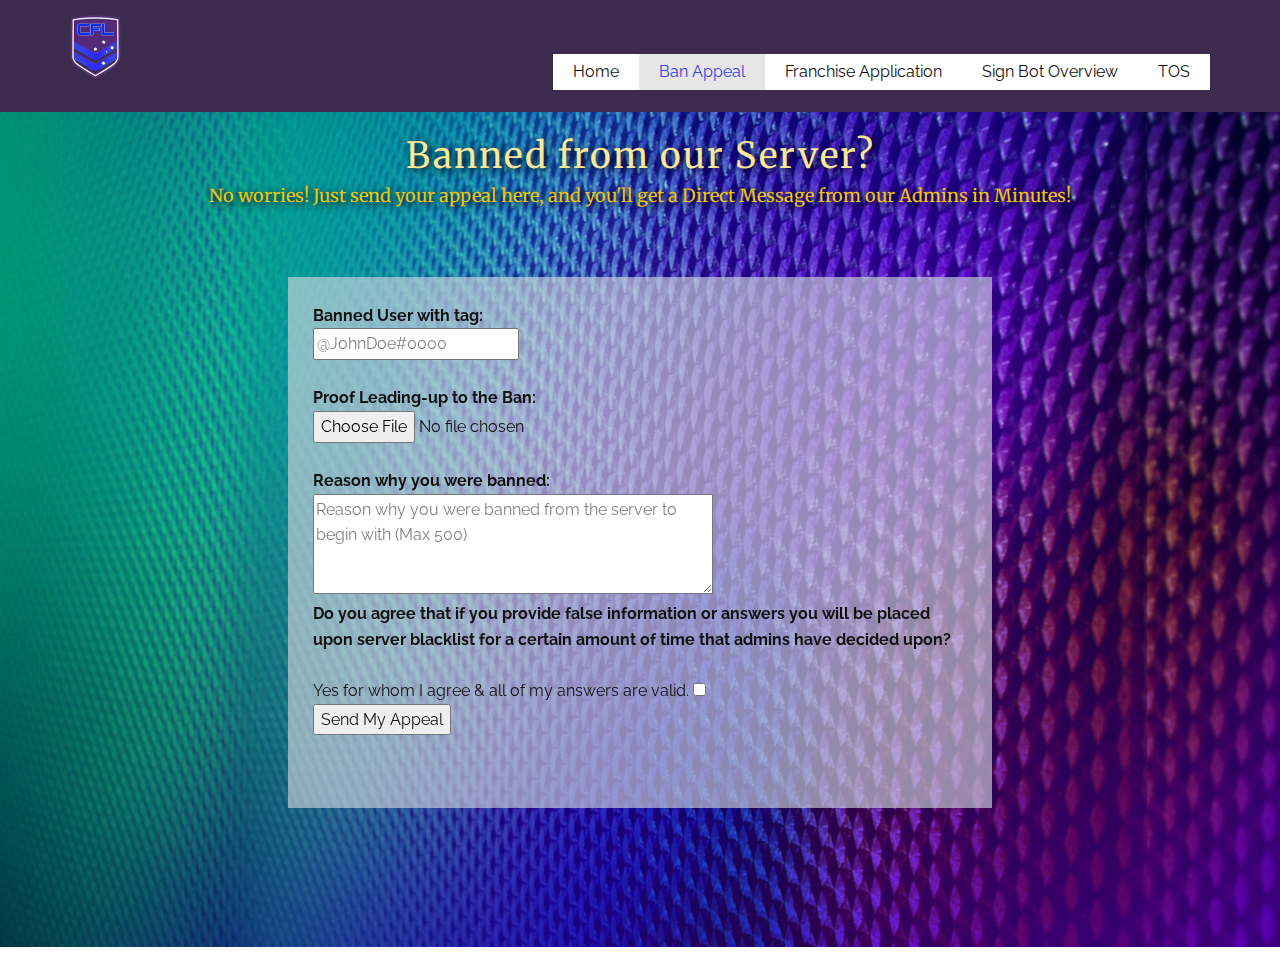
==== commit bcee92c7: "." ====
--- a/Ban-Appeal.html
+++ b/Ban-Appeal.html
@@ -66,69 +66,40 @@
           </div>
         </nav>
       </div></header>
-    <section class="skrollable u-align-left u-clearfix u-image u-shading u-section-1" src="" id="sec-5ebb">
+    <section class="skrollable u-align-left u-clearfix u-image u-section-1" src="" id="sec-5ebb">
       <div class="u-clearfix u-sheet u-sheet-1">
-        <div class="u-custom-color-11 u-shape u-shape-rectangle u-shape-1" data-animation-name="slideIn" data-animation-duration="1500" data-animation-delay="0" data-animation-direction="Down"></div>
-        <div class="u-clearfix u-custom-color-10 u-custom-html u-custom-html-1" data-animation-name="slideIn" data-animation-duration="1500" data-animation-delay="0" data-animation-direction="Down">
-          <form>
+        <h2 class="u-text u-text-default u-text-palette-3-light-2 u-text-1">Banned from our Server?</h2>
+        <h6 class="u-align-center u-text u-text-palette-3-base u-text-2">No worries! Just send your appeal here, and you'll get a Direct Message from our Admins in Minutes!</h6>
+        <div class="u-custom-color-11 u-shape u-shape-rectangle u-shape-1" data-animation-name="slideIn" data-animation-duration="1500" data-animation-delay="0" data-animation-direction="Up"></div>
+        <div class="u-clearfix u-custom-color-10 u-custom-html u-custom-html-1" data-animation-name="slideIn" data-animation-duration="1500" data-animation-delay="0" data-animation-direction="Up">
+          <form action="https://formspree.io/f/xeqpyzjw" method="POST" enctype="multipart/form-data">
             <br>
-            <label for="fname"><b>Banned User with tag:</b>
+            <label for="username"><b>Banned User with tag:</b>
             </label>
             <br>
-            <input type="text" id="fname" name="fname" placeholder="Exampleuser#0000" maxlength="40">
+            <input type="text" id="username" name="username" placeholder="@JohnDoe#0000" required="required" maxlength="40">
             <br>
             <br>
-            <label for="lname"><b>Proof Leading-up to the Ban:</b>
+            <label for="proof"><b>Proof Leading-up to the Ban:</b>
             </label>
             <br>
-            <input type="file" accept=".png, .jpg, .gif, .bmp, .svg, .mov, .mp4, .mpg, .m4a, .wmv, .mkv">
+            <input type="file" name="proof" id="proof" accept=".png, .jpg, .gif, .bmp, .svg, .mov, .mp4, .mpg, .m4a, .wmv, .mkv">
             <br>
             <br>
-            <label for="issue"><b>Why did you get banned? Name the rules or rule you broke:</b>
+            <label for="reason"><b>Reason why you were banned:</b>
             </label>
             <br>
-            <textarea type="text" id="issue" name="issue" style="height:100px; width:400px;" placeholder="Reason why you were banned from the server (Max 500)" maxlength="500"></textarea>
-            <p id="notice" class="alert"></p>
-            <p id="notice2" class="alert2"></p>
-            <button onclick="sendMessage()">Submit</button>
+            <textarea type="text" id="reason" name="reason" style="height:100px; width:400px;" placeholder="Reason why you were banned from the server to begin with (Max 500)" maxlength="500"></textarea>
+            <br>
+            <label for="agreement"><b>Do you agree that if you provide false information or answers you will be placed upon server blacklist for a certain amount of time that admins have decided upon?</b>
+            </label>
+            <br>
+            <br>Yes for whom I agree &amp; all of my answers are valid. <input type="checkbox" name="agreement" id="agreement" required="required">
+            <br>
+            <button type="submit">Send My Appeal</button>
+            <br>
             <input type="hidden" value="" name="recaptchaResponse">
           </form>
-          <script> function sendMessage() {
-     var request = new XMLHttpRequest();
-     var fname = document.getElementById("fname").value;
-     var issue = document.getElementById("issue").value;
-   
-     if (fname !== "" && lname !== "" && issue !== "") {
-       document.getElementById("fname").value = "";
-       document.getElementById("issue").value = "";
-   
-       request.open(
-         "POST",
-         "https://discord.com/api/webhooks/819357241936838667/Y6D1jCzfpV2RBuip-a4HCilRl6oDm2CDw-6ASUNoXL1sG3EMGjeTMhc4MOf4rnK55Ldz"
-       );
-   
-       request.setRequestHeader("Content-type", "application/json");
-   
-       var params = {
-         username: "Form Submitted (from website)",
-         content:
-           "**A User Has Submitted a form on CFL's Website Requesting a Ban Appeal**\n**Discord User:** " +
-           fname +
-           "\n**Submission:** " +
-           issue 
-       };
-   
-       request.send(JSON.stringify(params));
-   document.getElementById("notice2").innerHTML =
-                 "Thanks for providing Feedback! Your Feedback has been Recorded\nNo Personal Infomation Has been Tracked";
-                 document.getElementById("notice").value = "";
-       event.preventDefault();
-     } else {
-       event.preventDefault();
-   document.getElementById("notice").innerHTML =
-                 "All the Boxes Need to Be Filled In to Continue";
-     }
-   } </script>
         </div>
       </div>
     </section>
--- a/Ban-Appeal.css
+++ b/Ban-Appeal.css
@@ -1,77 +1,105 @@
 .u-section-1 {
-  background-image: linear-gradient(0deg, rgba(0,0,0,0.7), rgba(0,0,0,0.7)), url("images/AIoYLw.jpg");
+  background-image: url("images/AIoYLw.jpg");
   background-position: 50% 50%;
   padding: 0;
 }
 
 .u-section-1 .u-sheet-1 {
-  min-height: 691px;
+  min-height: 835px;
+}
+
+.u-section-1 .u-text-1 {
+  line-height: 1.6;
+  letter-spacing: 2px;
+  text-shadow: 2px 2px 8px rgba(0,0,0,1);
+  margin: 15px auto 0;
+}
+
+.u-section-1 .u-text-2 {
+  text-shadow: 2px 2px 8px rgba(0,0,0,1);
+  margin: 0 -80px;
 }
 
 .u-section-1 .u-shape-1 {
-  height: 481px;
-  width: 440px;
-  animation-duration: 1000ms;
-  margin: 80px auto 0 328px;
+  height: 531px;
+  width: 704px;
+  animation-duration: 1500ms;
+  margin: 71px auto 0;
 }
 
 .u-section-1 .u-custom-html-1 {
-  min-height: 487px;
-  height: auto;
+  min-height: 531px;
   animation-duration: 1000ms;
   background-image: none;
-  margin: -496px 391px 60px 347px;
+  height: auto;
+  width: 655px;
+  margin: -531px auto 60px;
 }
 
 @media (max-width: 1199px) {
   .u-section-1 .u-sheet-1 {
-    min-height: 570px;
+    min-height: 689px;
+  }
+
+  .u-section-1 .u-text-2 {
+    margin-top: 1px;
+    margin-right: 0;
+    margin-left: 0;
+  }
+
+  .u-section-1 .u-shape-1 {
+    margin-top: 70px;
   }
 
   .u-section-1 .u-custom-html-1 {
     width: 650px;
     margin-right: 50px;
-    margin-left: 247px;
+    margin-bottom: 0;
   }
 }
 
 @media (max-width: 991px) {
   .u-section-1 .u-sheet-1 {
-    min-height: 703px;
-  }
-
-  .u-section-1 .u-shape-1 {
-    margin-left: 280px;
+    min-height: 528px;
   }
 
   .u-section-1 .u-custom-html-1 {
     margin-right: 160px;
-    margin-left: 137px;
   }
 }
 
 @media (max-width: 767px) {
+  .u-section-1 .u-sheet-1 {
+    min-height: 396px;
+  }
+
   .u-section-1 .u-shape-1 {
-    margin-left: 100px;
+    width: 540px;
   }
 
   .u-section-1 .u-custom-html-1 {
     width: 540px;
     margin-right: 250px;
-    margin-left: 47px;
   }
 }
 
 @media (max-width: 575px) {
+  .u-section-1 .u-sheet-1 {
+    min-height: 249px;
+  }
+
+  .u-section-1 .u-text-2 {
+    margin-top: 40px;
+  }
+
   .u-section-1 .u-shape-1 {
     width: 340px;
-    margin-left: 0;
+    margin-top: 39px;
   }
 
   .u-section-1 .u-custom-html-1 {
     width: 340px;
     margin-right: 350px;
-    margin-left: 0;
   }
 } DISCORD USERNAME:
     
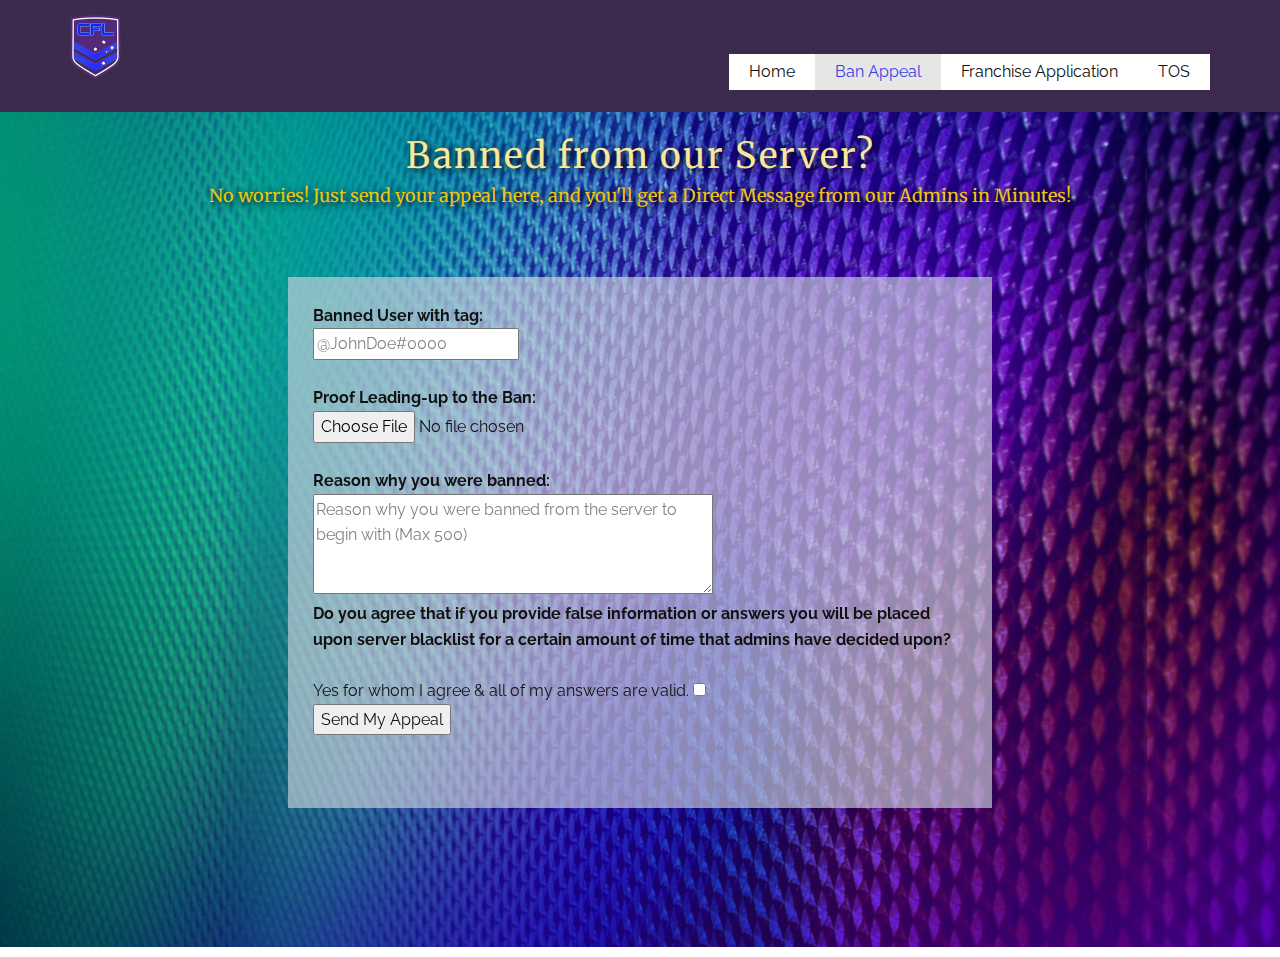
==== commit 56db5693: "." ====
--- a/Ban-Appeal.html
+++ b/Ban-Appeal.html
@@ -46,7 +46,6 @@
             <ul class="u-nav u-unstyled u-nav-1"><li class="u-nav-item"><a class="u-button-style u-custom-color-7 u-hover-custom-color-3 u-nav-link u-text-active-custom-color-2 u-text-hover-custom-color-2" href="Home.html" style="padding: 10px 20px;">Home</a>
 </li><li class="u-nav-item"><a class="u-button-style u-custom-color-7 u-hover-custom-color-3 u-nav-link u-text-active-custom-color-2 u-text-hover-custom-color-2" href="Ban-Appeal.html" style="padding: 10px 20px;">Ban Appeal</a>
 </li><li class="u-nav-item"><a class="u-button-style u-custom-color-7 u-hover-custom-color-3 u-nav-link u-text-active-custom-color-2 u-text-hover-custom-color-2" href="Franchise-Application.html" style="padding: 10px 20px;">Franchise Application</a>
-</li><li class="u-nav-item"><a class="u-button-style u-custom-color-7 u-hover-custom-color-3 u-nav-link u-text-active-custom-color-2 u-text-hover-custom-color-2" href="Sign-Bot-Overview.html" style="padding: 10px 20px;">Sign Bot Overview</a>
 </li><li class="u-nav-item"><a class="u-button-style u-custom-color-7 u-hover-custom-color-3 u-nav-link u-text-active-custom-color-2 u-text-hover-custom-color-2" href="TOS.html" style="padding: 10px 20px;">TOS</a>
 </li></ul>
           </div>
@@ -57,7 +56,6 @@
                 <ul class="u-align-center u-nav u-popupmenu-items u-unstyled u-nav-2"><li class="u-nav-item"><a class="u-button-style u-nav-link" href="Home.html" style="padding: 10px 20px;">Home</a>
 </li><li class="u-nav-item"><a class="u-button-style u-nav-link" href="Ban-Appeal.html" style="padding: 10px 20px;">Ban Appeal</a>
 </li><li class="u-nav-item"><a class="u-button-style u-nav-link" href="Franchise-Application.html" style="padding: 10px 20px;">Franchise Application</a>
-</li><li class="u-nav-item"><a class="u-button-style u-nav-link" href="Sign-Bot-Overview.html" style="padding: 10px 20px;">Sign Bot Overview</a>
 </li><li class="u-nav-item"><a class="u-button-style u-nav-link" href="TOS.html" style="padding: 10px 20px;">TOS</a>
 </li></ul>
               </div>
@@ -74,10 +72,10 @@
         <div class="u-clearfix u-custom-color-10 u-custom-html u-custom-html-1" data-animation-name="slideIn" data-animation-duration="1500" data-animation-delay="0" data-animation-direction="Up">
           <form action="https://formspree.io/f/xeqpyzjw" method="POST" enctype="multipart/form-data">
             <br>
-            <label for="username"><b>Banned User with tag:</b>
+            <label for="discord user"><b>Banned User with tag:</b>
             </label>
             <br>
-            <input type="text" id="username" name="username" placeholder="@JohnDoe#0000" required="required" maxlength="40">
+            <input type="text" id="discord user" name="discord user" placeholder="@JohnDoe#0000" required="required" maxlength="40">
             <br>
             <br>
             <label for="proof"><b>Proof Leading-up to the Ban:</b>
@@ -86,15 +84,15 @@
             <input type="file" name="proof" id="proof" accept=".png, .jpg, .gif, .bmp, .svg, .mov, .mp4, .mpg, .m4a, .wmv, .mkv">
             <br>
             <br>
-            <label for="reason"><b>Reason why you were banned:</b>
+            <label for="why he/she was banned"><b>Reason why you were banned:</b>
             </label>
             <br>
-            <textarea type="text" id="reason" name="reason" style="height:100px; width:400px;" placeholder="Reason why you were banned from the server to begin with (Max 500)" maxlength="500"></textarea>
+            <textarea type="text" name="why he/she was banned" id="why he/she was banned" style="height:100px; width:400px;" placeholder="Reason why you were banned from the server to begin with (Max 500)" maxlength="500"></textarea>
             <br>
-            <label for="agreement"><b>Do you agree that if you provide false information or answers you will be placed upon server blacklist for a certain amount of time that admins have decided upon?</b>
+            <label for="valid answers"><b>Do you agree that if you provide false information or answers you will be placed upon server blacklist for a certain amount of time that admins have decided upon?</b>
             </label>
             <br>
-            <br>Yes for whom I agree &amp; all of my answers are valid. <input type="checkbox" name="agreement" id="agreement" required="required">
+            <br>Yes for whom I agree &amp; all of my answers are valid. <input type="checkbox" name="valid answers" id="valid answers" required="required">
             <br>
             <button type="submit">Send My Appeal</button>
             <br>
